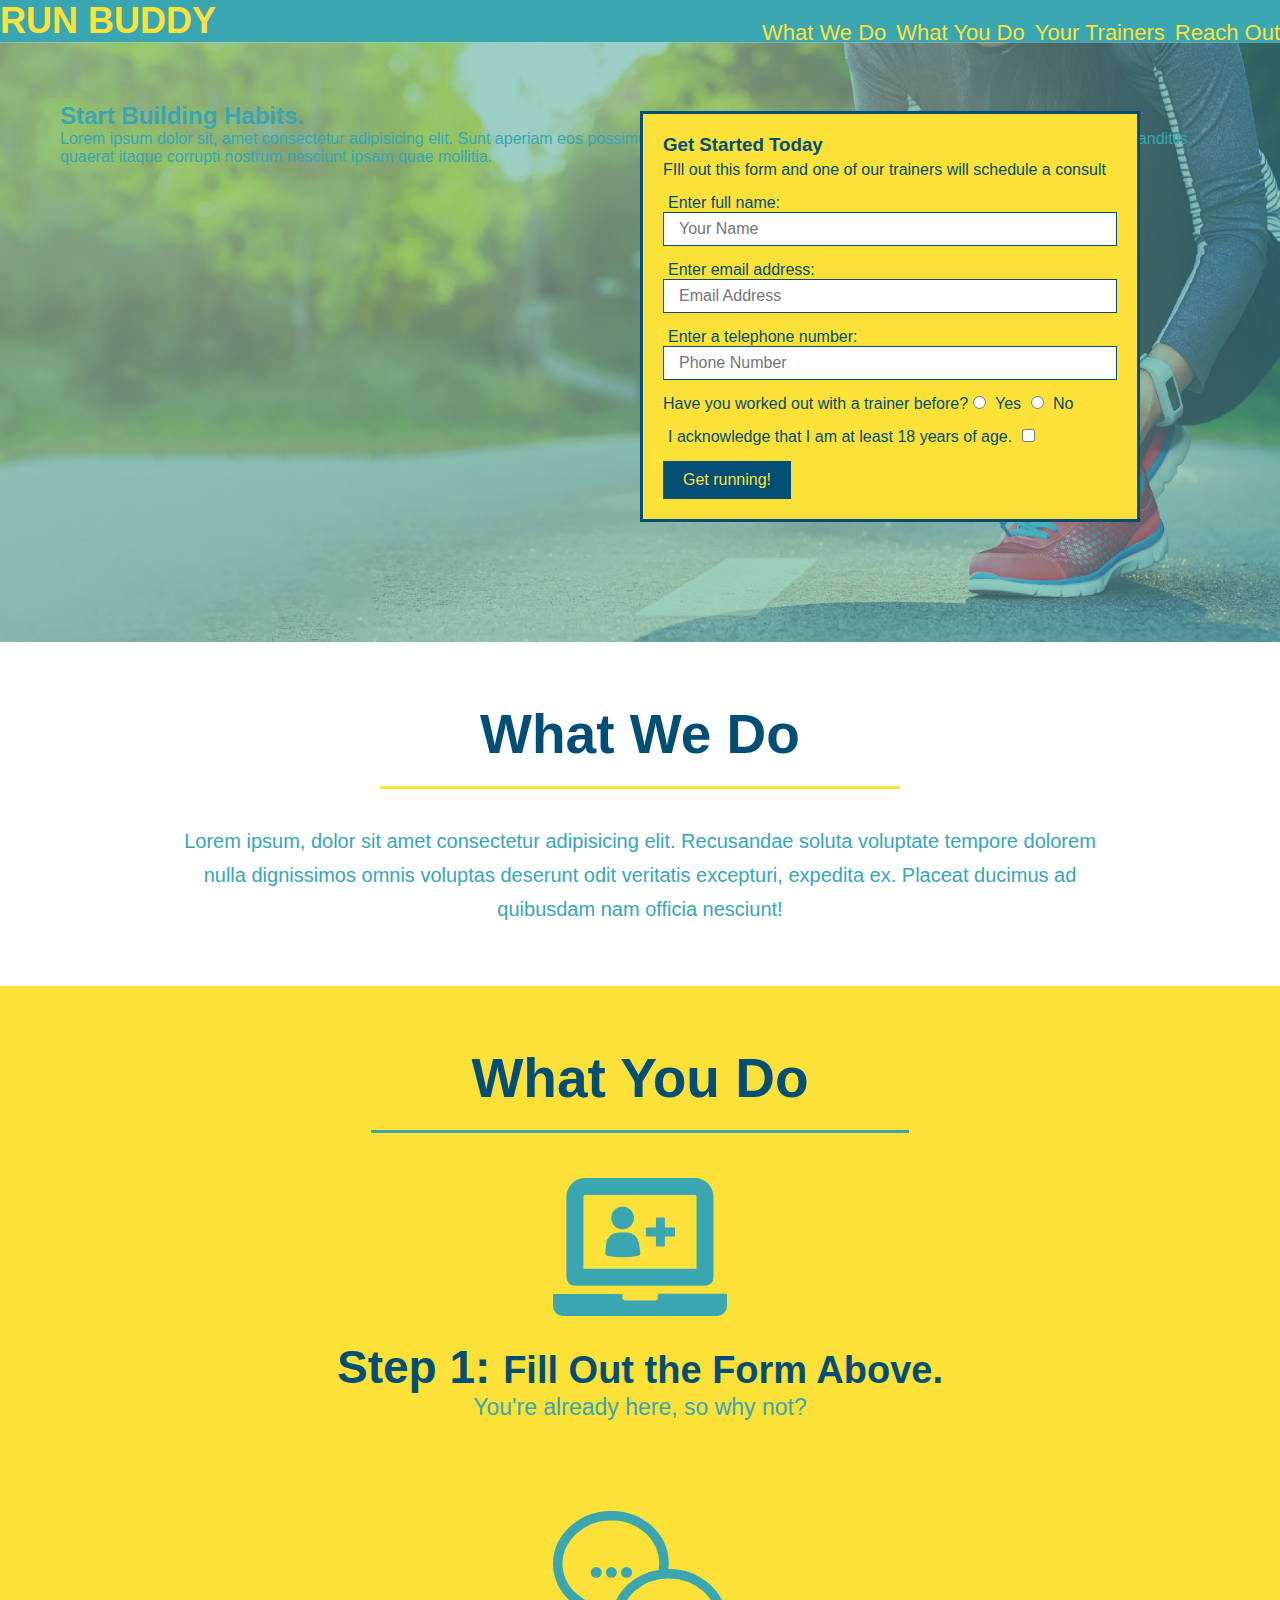
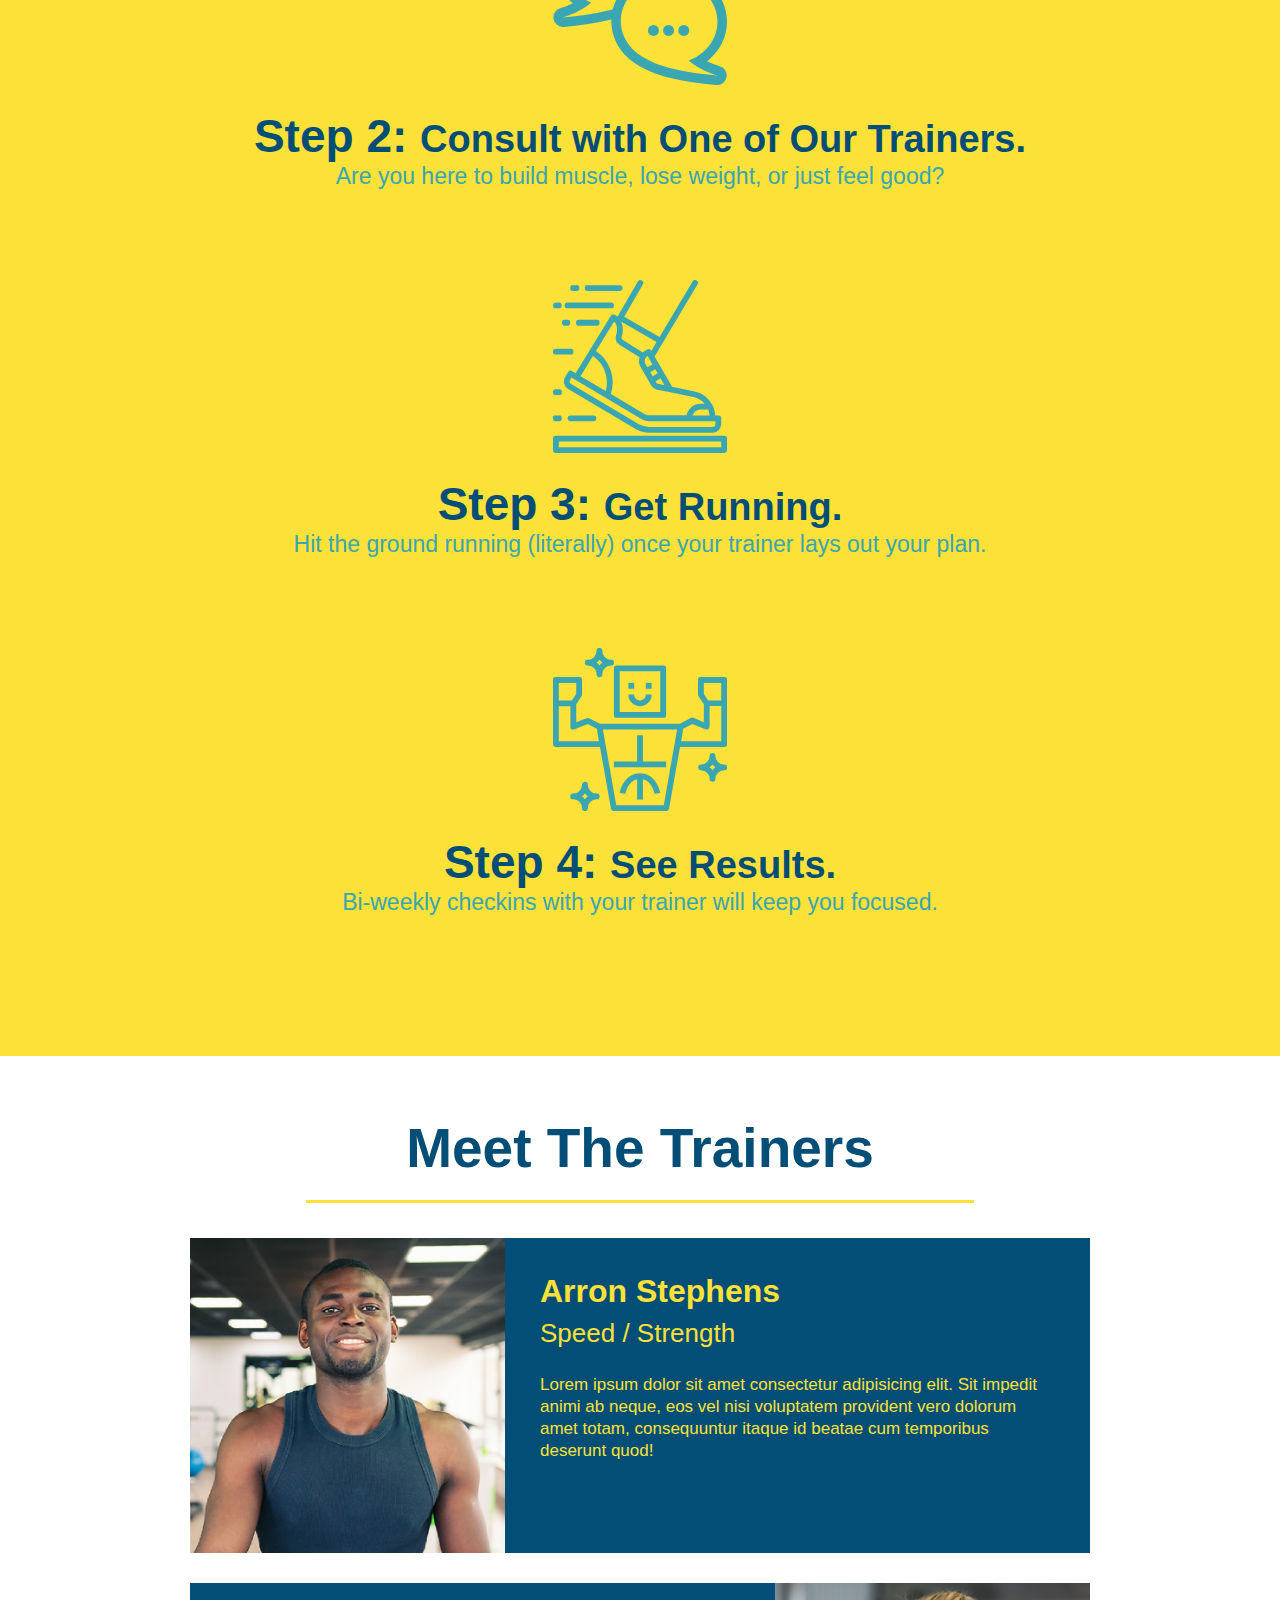
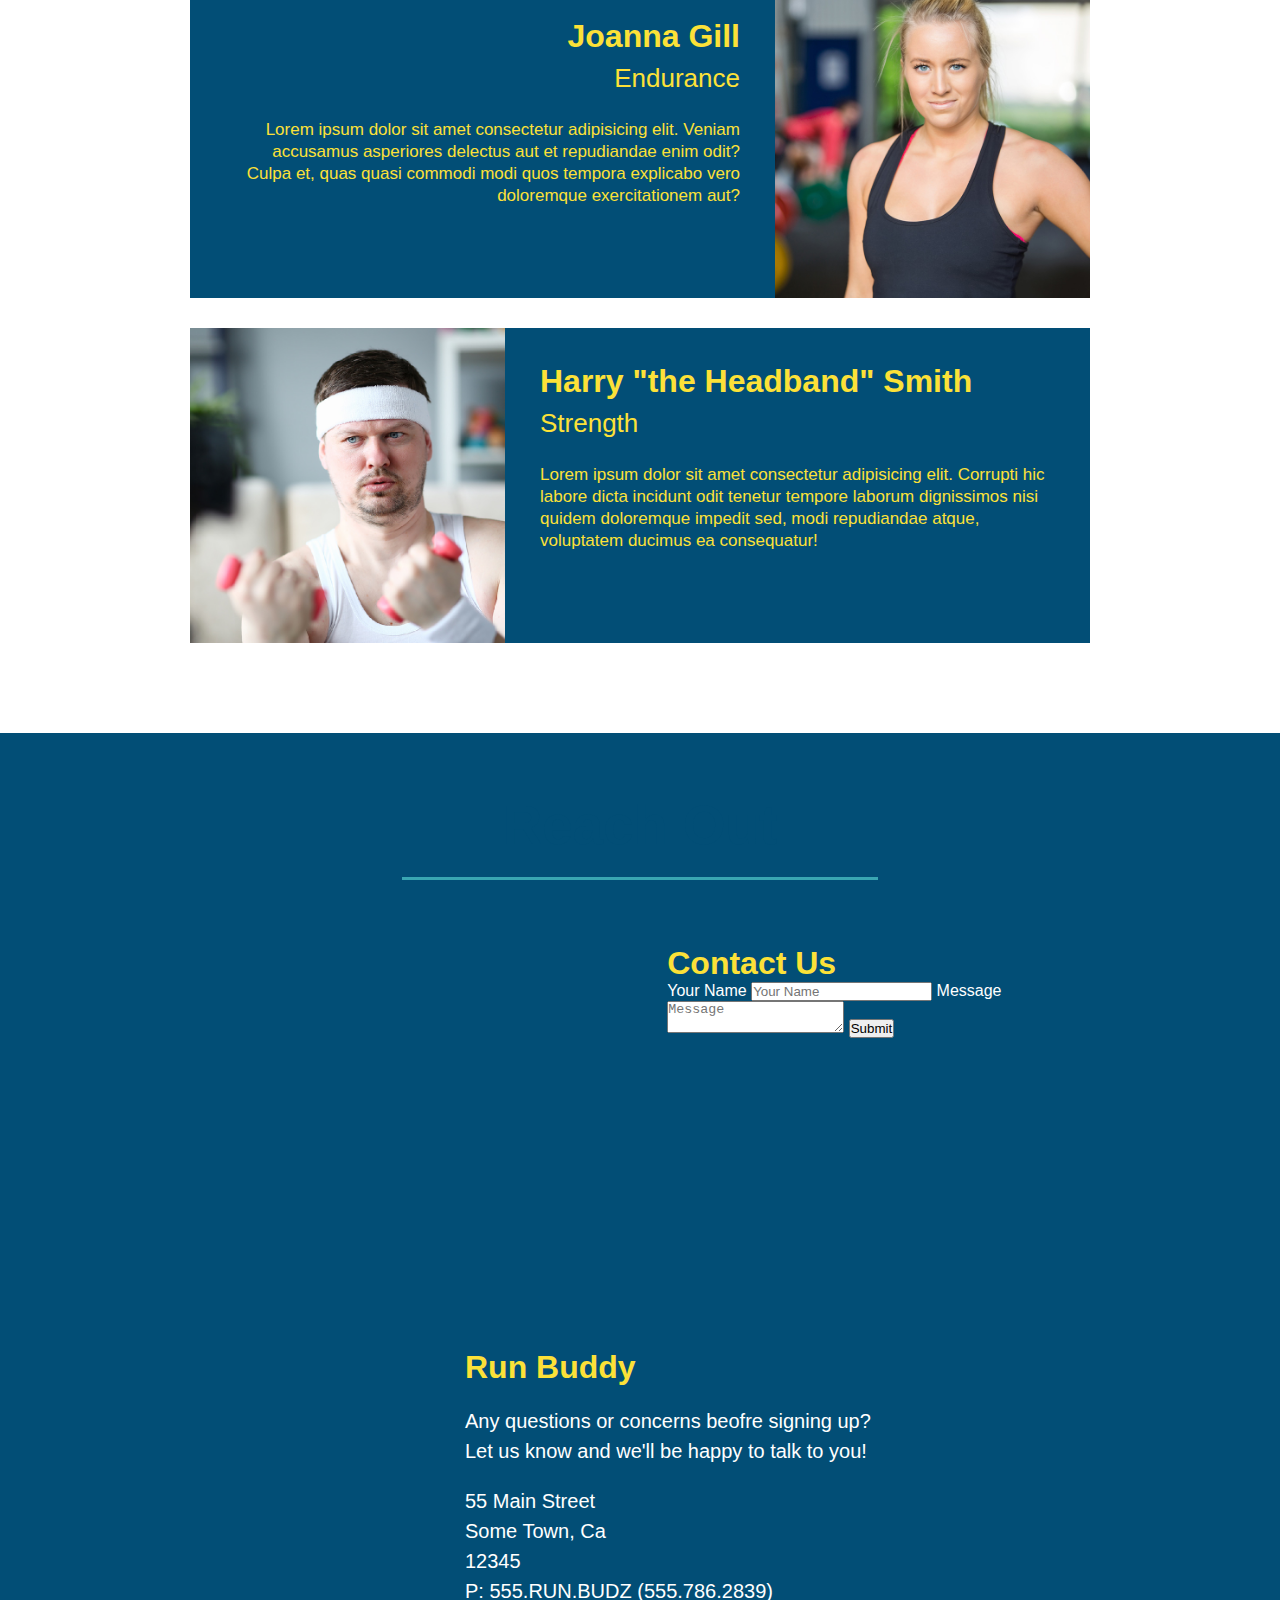
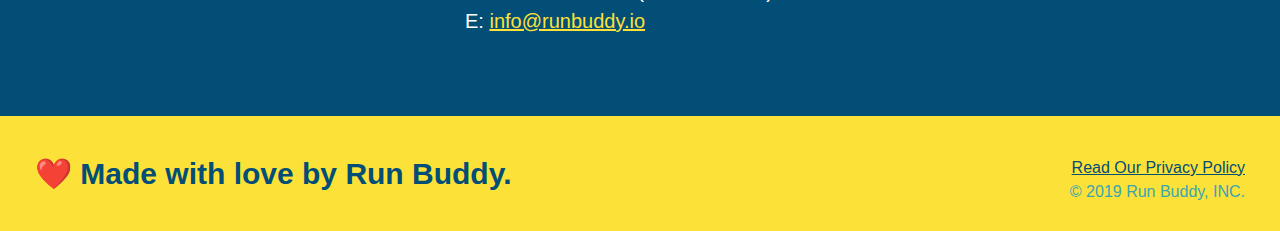
==== index.html @ 1512ac1f "add contact form" ====
<!DOCTYPE html>
<html lang="en">

<head>
  <meta charset="UTF-8" />
  <link rel="stylesheet" href="./assets/css/style.css"/>
  <title>Run Buddy</title>
</head>

<body>
  <!-- navigation -->
  <header>
    <h1>
      <a href="/">RUN BUDDY</a>      
    <nav>
      <!-- Unordered list element -->
      <ul>
        <!-- List item element -->
        <li>
          <!-- Anchor element -->
          <a href="#what-we-do">What We Do</a>
        </li>
        <li>
          <a href="#what-you-do">What You Do</a>
        </li>
        <li>
          <a href="#your-trainers">Your Trainers</a>
        </li>
        <li>
          <a href="#reach-out">Reach Out</a>
        </li>
      </ul>
    </nav>
  </header>

  <!-- hero/jumbotron -->
  <section class="hero">
    <div class="hero-cta">
      <h2>Start Building Habits.</h2>
      <p>
        Lorem ipsum dolor sit, amet consectetur adipisicing elit. Sunt aperiam eos possimus optio molestiae ad? Nobis voluptates, recusandae dicta quas odit blanditiis quaerat itaque corrupti nostrum nesciunt ipsam quae mollitia.
      </p>
    </div>
    <div class="hero-form">
      <h3>Get Started Today</h3>
      <p>FIll out this form and one of our trainers will schedule a consult</p>
      <!-- Add form element -->
      <form>
        <label for="name">Enter full name:</label>
        <input type="text" placeholder="Your Name" name="name" id="name" class="form-input" />

        <label for="email">Enter email address:</label>
        <input type="email" placeholder="Email Address" name="email" id="email" class="form-input" />

        <label for="phone">Enter a telephone number:</label>
        <input type="tel" placeholder="Phone Number" name="phone" id="phone" class="form-input" />
        <!-- Radio elements-->
        <p>
          Have you worked out with a trainer before?
          <input type="radio" name="trainer-confirm" id="trainer-yes" />
          <label for="trainer-yes">Yes</label>
          <input type="radio" name="trainer-confirm" id="trainer-no" />
          <label for="trainer-no">No</label>
        </p>
        <!-- Acknowledgement input elements-->
        <p>
          <label for="checkbox" >
            I acknowledge that I am at least 18 years of age.
          </label>
          <input type="checkbox" name="age-confirm" id="checkbox" />            
        </p>
        <button type="submit">
          Get running!
        </button>
      </form>
    </div>
  </section>
  <!-- end hero-->

  <!-- "what we do" section -->
  <section id="what-we-do" class="intro">
    <h2 class="section-title primary-border">What We Do</h2>
    <p>
      Lorem ipsum, dolor sit amet consectetur adipisicing elit. Recusandae soluta voluptate tempore dolorem nulla dignissimos omnis voluptas deserunt odit veritatis excepturi, expedita ex. Placeat ducimus ad quibusdam nam officia nesciunt! 
    </p>
  </section>

  <!-- "what you do" section -->
  <section id="what-you-do" class="steps">
    <h2 class="section-title secondary-border">What You Do</h2>

    <div>
      <!-- Inser this img element -->
      <img src="./assets/images/step-1.svg" alt="" />
      <h3>Step 1: <span>Fill Out the Form Above.</span></h3>
      <p>You're already here, so why not?</p>
    </div>

    <div>
      <img src="./assets/images/step-2.svg" alt="" />
      <h3>Step 2: <span>Consult with One of Our Trainers.</span></h3>
      <p>Are you here to build muscle, lose weight, or just feel good?</p>
    </div>

    <div>
      <img src="./assets/images/step-3.svg" alt="" />
      <h3>Step 3: <span>Get Running.</span></h3>
      <p>Hit the ground running (literally) once your trainer lays out your plan.</p>
    </div>

    <div>
      <img src="./assets/images/step-4.svg" alt="" />
      <h3>Step 4: <span>See Results.</span></h3>
      <p>Bi-weekly checkins with your trainer will keep you focused.</p>
    </div>

  </section>

  <!-- "meet the trainers" section -->
  <section id="your-trainers" class="trainers">
    <h2 class="section-title primary-border">
      Meet The Trainers
    </h2>
    <!-- first trainer bio -->
    <article class="trainer">
      <img src="./assets/images/trainer-1.jpg" alt="Arron Stephens in his workout clothes, ready to pump iron" />
      <div class="trainer-bio text-left">
        <h3>Arron Stephens</h3>
        <h4>Speed / Strength</h4>
        <p>
          Lorem ipsum dolor sit amet consectetur adipisicing elit. Sit impedit animi ab neque, eos vel nisi voluptatem provident vero dolorum amet totam, consequuntur itaque id beatae cum temporibus deserunt quod!
        </p>
      </div>
    </article>

    <!-- second trainer bio -->
    <article class="trainer">
      <div class="trainer-bio text-right">
        <h3>Joanna Gill</h3>
        <h4>Endurance</h4>
        <p>
          Lorem ipsum dolor sit amet consectetur adipisicing elit. Veniam accusamus asperiores delectus aut et repudiandae enim odit? Culpa et, quas quasi commodi modi quos tempora explicabo vero doloremque exercitationem aut?
        </p>
      </div>
      <img src="./assets/images/trainer-2.jpg" alt="Joanna Gill cooling off after a workout" />
    </article>

    <!-- third trainer bio -->
    <article class="trainer">
      <img src="./assets/images/trainer-3.jpg" alt="Harry Smith wearing a headband and lifting comically smally pink weights" />
      <div class="trainer-bio text-left">
        <h3>Harry "the Headband" Smith</h3>
        <h4>Strength</h4>
        <p>
          Lorem ipsum dolor sit amet consectetur adipisicing elit. Corrupti hic labore dicta incidunt odit tenetur tempore laborum dignissimos nisi quidem doloremque impedit sed, modi repudiandae atque, voluptatem ducimus ea consequatur!
        </p>
      </div>
    </article>
  </section>

  <!-- "reach out" section -->
  <section id="reach-out" class="contact">
    <h2 class="section-title secondary-border">Reach Out</h2>
    <div class="contact-info">
      
      <iframe src="https://www.google.com/maps/embed?pb=!1m18!1m12!1m3!1d3265.8678192068546!2d-85.30621288446096!3d35.060043671394745!2m3!1f0!2f0!3f0!3m2!1i1024!2i768!4f13.1!3m3!1m2!1s0x88605e5d3a42d547%3A0x160d1c00475fc2d1!2s562%20River%20St%2C%20Chattanooga%2C%20TN%2037405!5e0!3m2!1sen!2sus!4v1639354794873!5m2!1sen!2sus" 
      style="border:0;" 
      allowfullscreen="" 
      loading="lazy">
      </iframe>
      <div class="contact-form">
        <h3>Contact Us</h3>
        <form>
          <label for="contact-name">Your Name</label>
          <input type="text" id="contact-name" placeholder="Your Name" />

          <label for="contact-message">Message</label>
          <textarea id="contact-message" placeholder="Message"></textarea>

          <button type="submit">Submit</button>
        </form>
      </div>
      <div>
      <h3>Run Buddy</h3>
      <p>
        Any questions or concerns beofre signing up?
        <br />
        Let us know and we'll be happy to talk to you!
      </p>
      <address>
        55 Main Street <br/>
        Some Town, Ca <br/>
        12345<br/>
        P: 555.RUN.BUDZ (555.786.2839)<br/>
        E: <a href="mailto:info@runbuddy.io">info@runbuddy.io</a>
      </address>
      </div>
    </div>
  </section>
  <!-- footer -->
  <footer>
    <h2>❤️ Made with love by Run Buddy.</h2>
    <div>
      <a href="./privacy-policy.html">Read Our Privacy Policy</a><br />
      &copy; 2019 Run Buddy, INC.
    </div>
  </footer>
</body>

</html>
---- assets/css/style.css ----
* {
    margin: 0;
    padding: 0;
    box-sizing: border-box;
}

/* apply styles to <header> */
header {
    padding: 20px 36 px;
    background-color: #39a6b2;
}
header h1 {
    font-weight: bold;
    font-size: 36px;
    color: #fce138;
    margin: 0;
    display: inline;
}

header a {
    text-decoration: none;
    color: #fce138;
}

header nav {
    float: right;
    margin: 7px 0;
}

header nav ul li {
    display: inline;
}

header nav ul li a {
    margin: 0 30 px;
    font-weight: lighter;
    font-size: 22px;
}

body {
    /* more on this crazy alphanumerical value in a minute! */
    /* I;m a CSS comment */
    color: #39a6b2;
    font-family: Helvetica, Arial, sans-serif;
}

 /* styling for <footer> */
footer {   
    background: #fce138;
    width: 100%;
    padding: 40px 35px;
}

footer h2 {
    display: inline;
    color: #024e76;
    font-size: 30px;
    margin: 0;
}

footer div {
    float: right;
    line-height: 1.5;
    text-align: right;
}

footer a {
    color: #024e76;
}

section {
    padding: 60px;
}

/* Hero Style Start */
.hero {
    height: 600px;
    background-image: url("../images/hero-bg.jpg");
    background-size: cover;
    background-position: center;
    position: relative;
}

.hero-form {
    background-color: #fce138;
    padding: 20px;
    width: 500px;
    color: #024e76;
    border: solid 3px #024e76;
    position: absolute;
    bottom: 120px;
    right: 140px;
}

.hero form h3 {
    font-size: 24px;
    margin: 0px;
}

.hero-form p {
    margin: 5px 0 15px 0;
}

.form-input {
    border: 1px solid #024e76;
    display: block;
    padding: 7px 15px;
    font-size: 16px;
    color: #024e76;
    width: 100%;
    margin-bottom: 15px;
}

.hero-form label {
    margin: 0 5px;
}

.hero-form button {
    color: #fce138;
    background-color: #024e76;
    border: none;
    padding: 10px 20px;
    font-size: 16px;
}
/* Hero Style End */

/* What Do Start */

.intro {
    text-align: center;
}

.intro p {
    line-height: 1.7;
    color: #39a6b2;
    width: 80%;
    font-size: 20px;
    /* add this alongside your other declarations */
    margin: 0 auto;
}

.steps {
    text-align: center;
    background: #fce138;
}

.section-title {
    font-size: 55px;
    color: #024e76;
    margin-bottom: 35px;
    padding: 0 100px 20px 100px;
    display: inline-block;
    border-bottom: 3px solid;
}

.primary-border {
    border-color: #fce138;
}

.secondary-border {
    border-color: #39a6b2;
}

.steps div {
    margin-bottom: 80px;
}

.steps img {
    width: 15%;
    margin: 10px 0;
}
.steps h3 {
    color:  #024e76;
    font-size: 46px;
    margin-top: 10px;
}

.steps p {
    color: #39a6b2;
    font-size: 23px;
}

.steps span {
    font-size: 38px;
}

/* Reach out Styles Start */
.contact {
    text-align: center;
    background: #024e76;
}

.contact-info iframe {
    width: 400px;
    height: 400px;
}
.contact-info div {
    width: 410px;
    display: inline-block;
    vertical-align: top;
    text-align: left;
    margin: 30px 0 0 60px;
    color: white;
}

.contact-info h3 {
    color: #fce138;
    font-size: 32px;
}

.contact-info p, .contact-info address {
    margin: 20px 0;
    line-height: 1.5;
    font-size: 20px;
    font-style: normal;
}

.contact-info a {
    color:  #fce138;
}

/* Reach out Styles End */

.trainers {
    text-align: center;
}

.trainer {
    width: 900px;
    margin: 0 auto 30px auto;
    background: #024e76;
    color: #fce138;
    overflow: auto;
}

.trainer img {
    width: 35%;
    float: left;
}

.trainer-bio {
    padding: 35px;
    float: left;
    width: 65%;
}

.text-left {
    text-align: left;
}

.text-right {
    text-align: right;
}

.trainer-bio h3 {
    font-size: 32px;
    margin-bottom: 8px;
}

.trainer-bio h4 {
    font-weight: lighter;
    font-size: 26px;
    margin-bottom: 25px;
}

.trainer-bio p {
    font-size: 17px;
    line-height: 1.3;
}
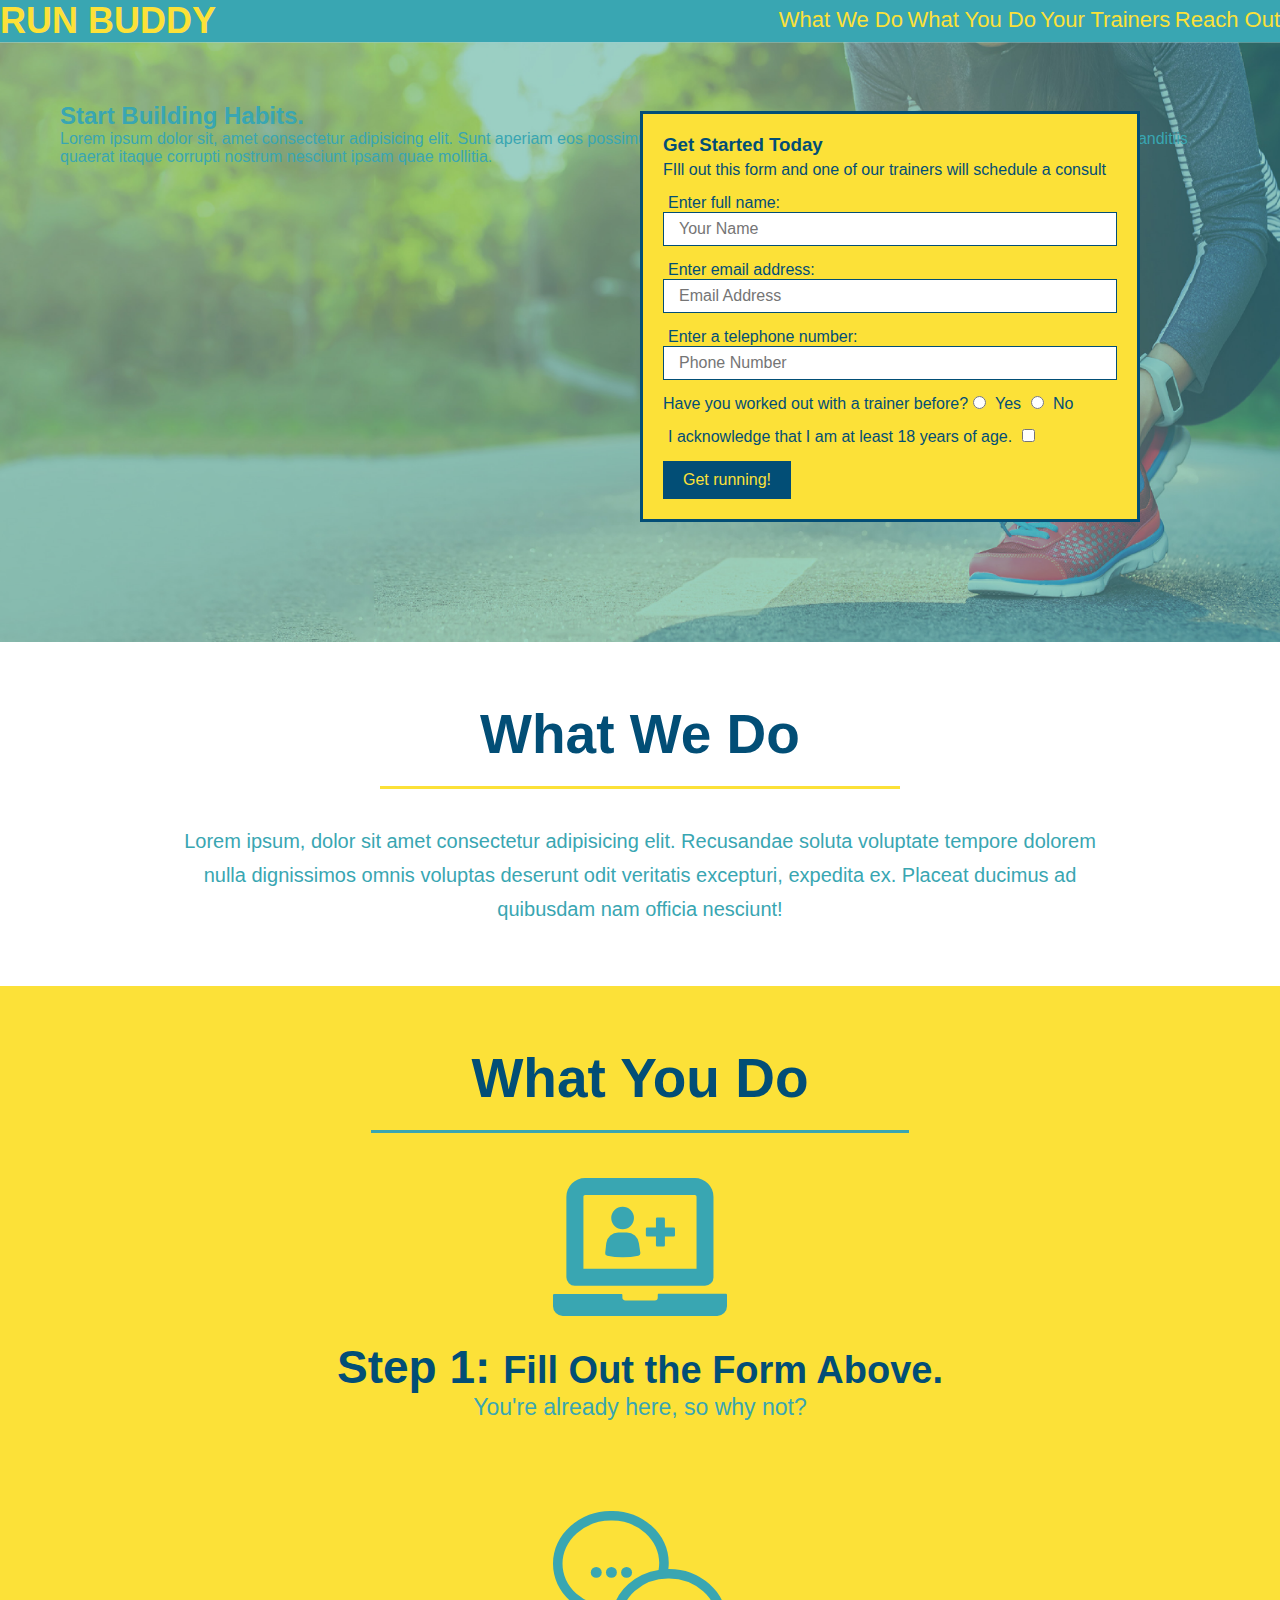
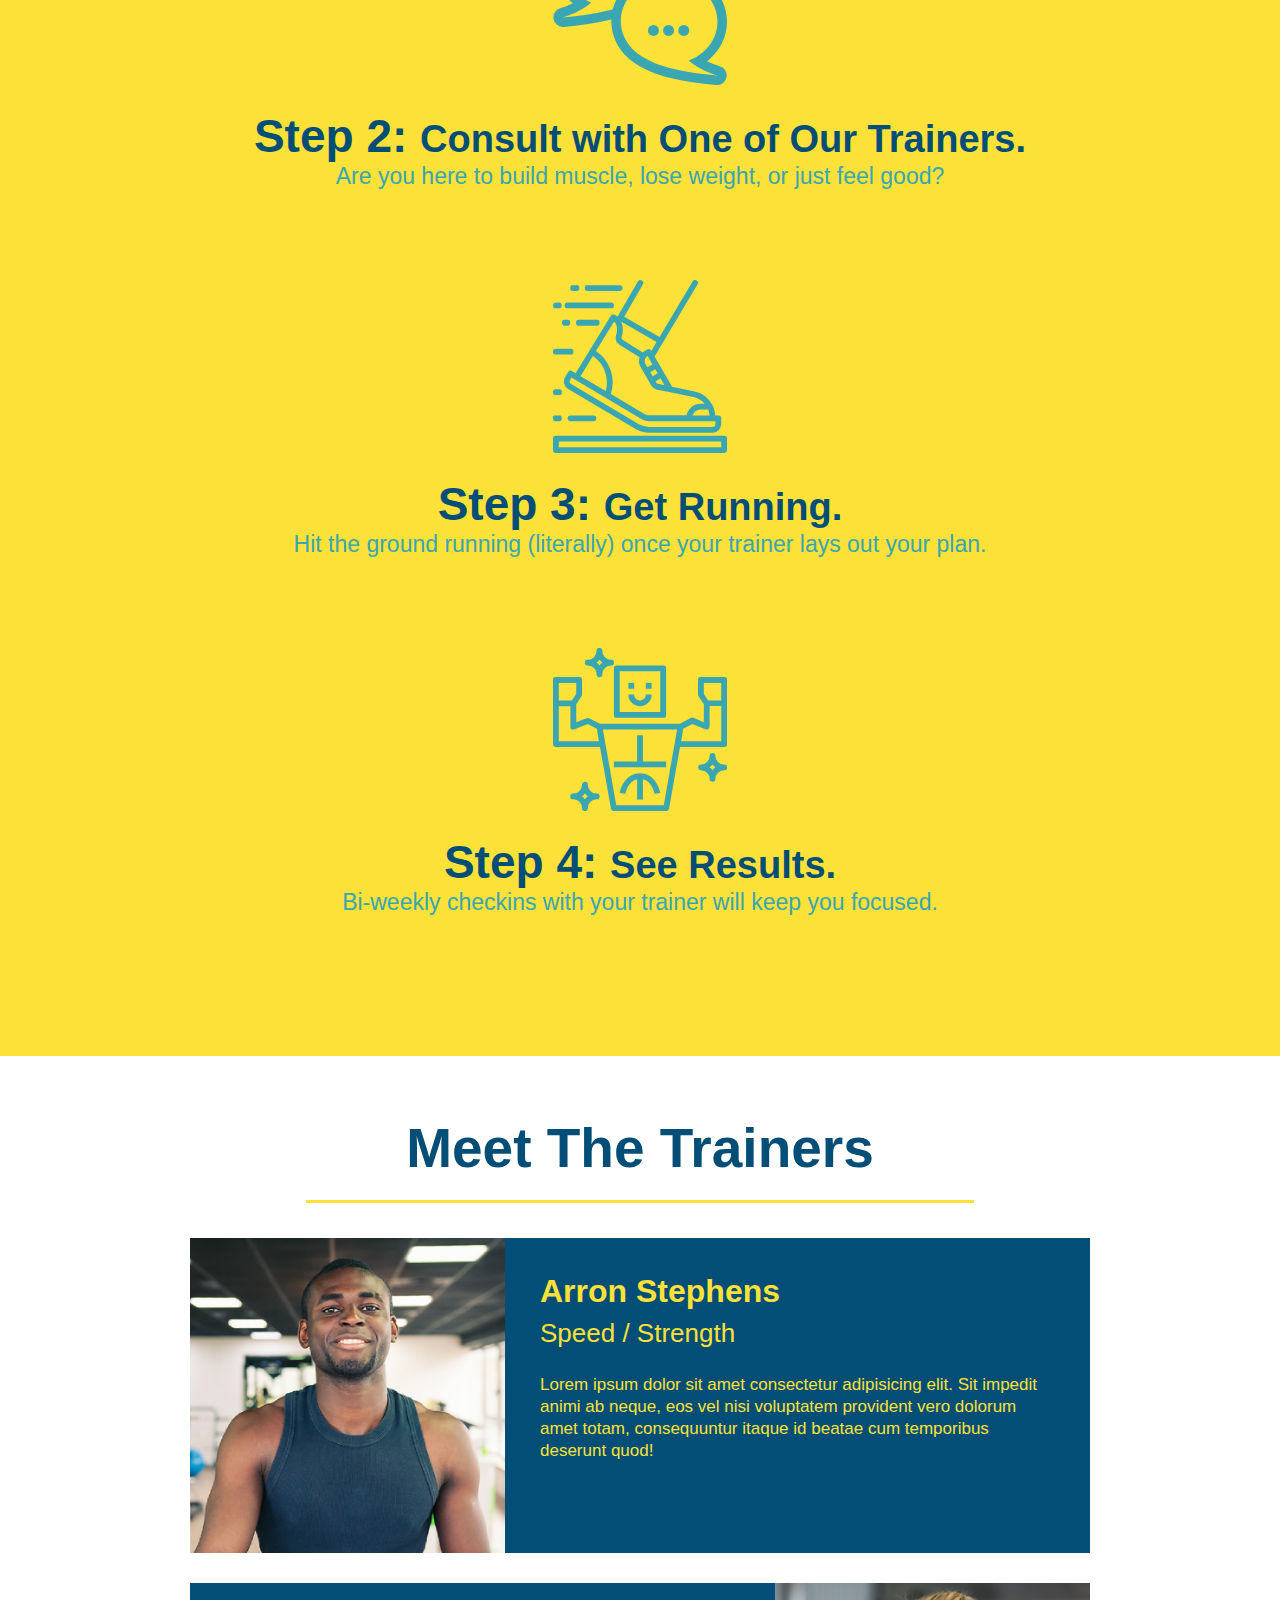
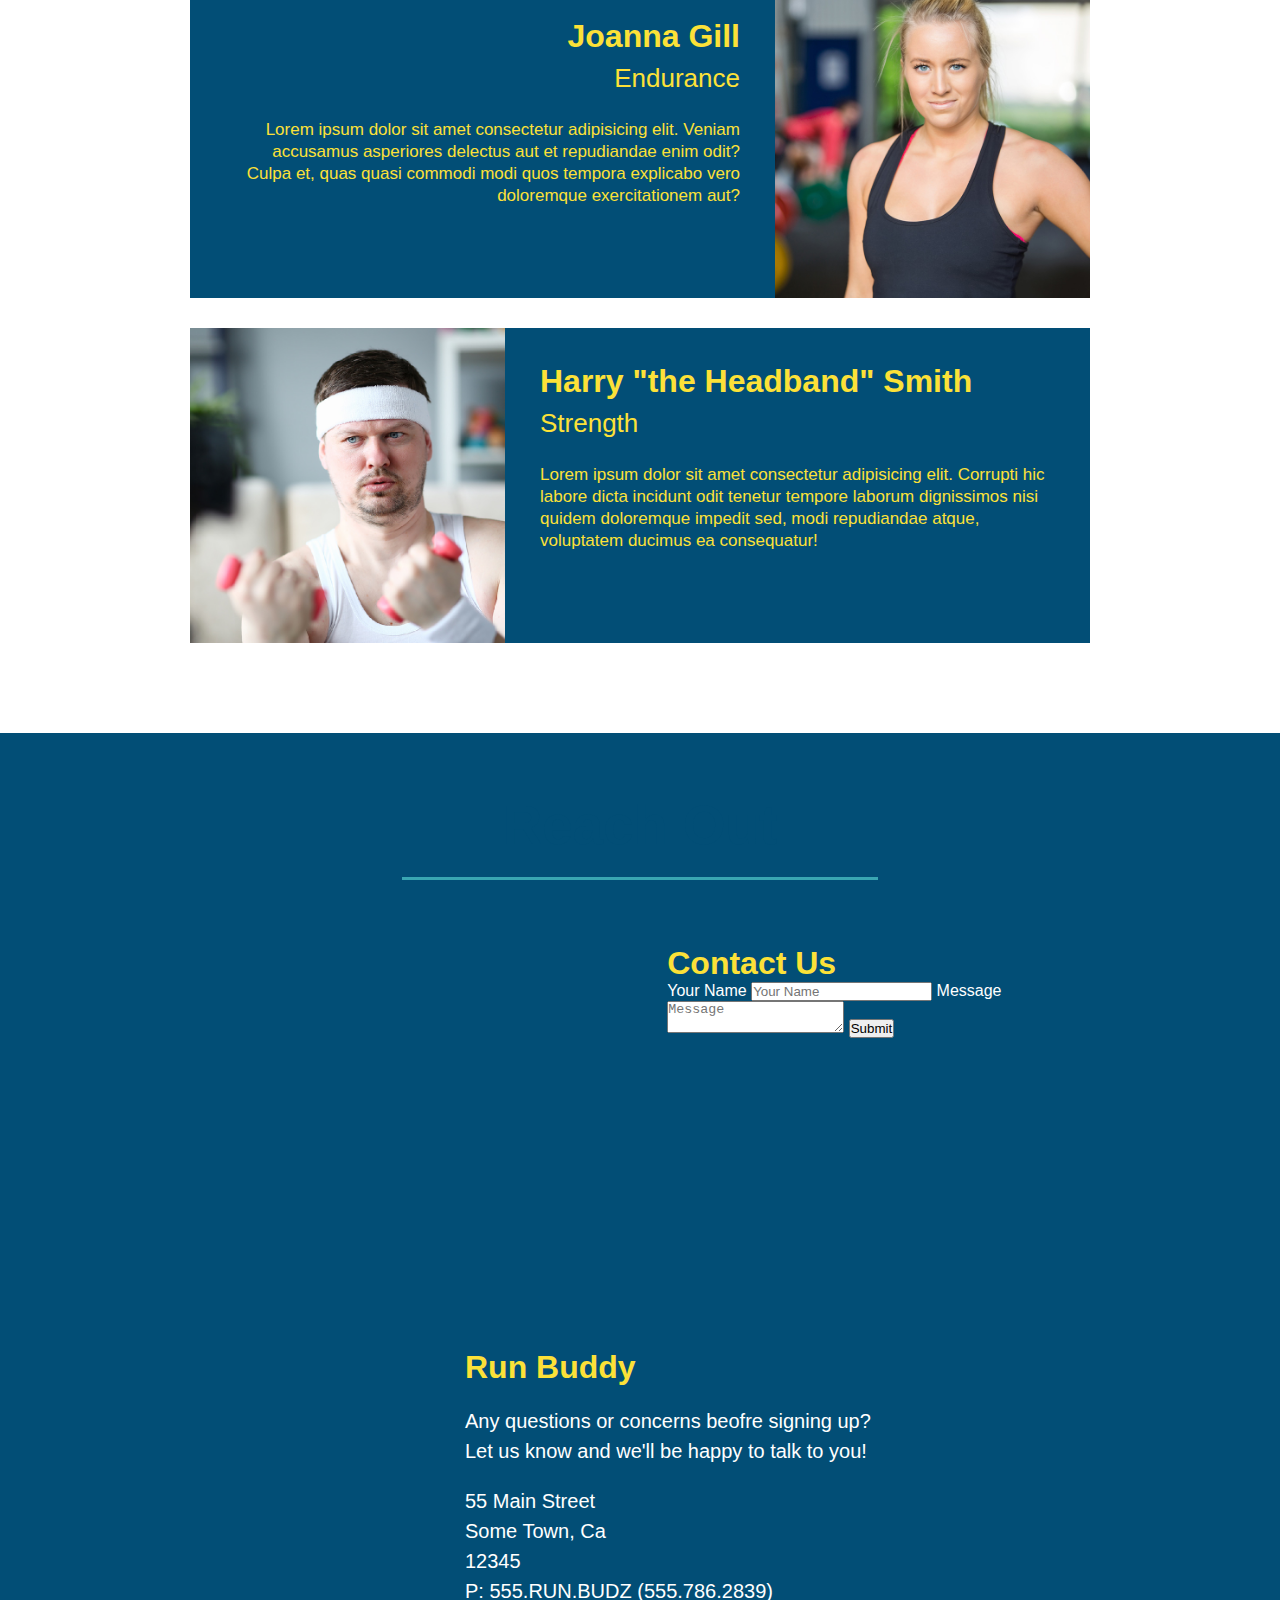
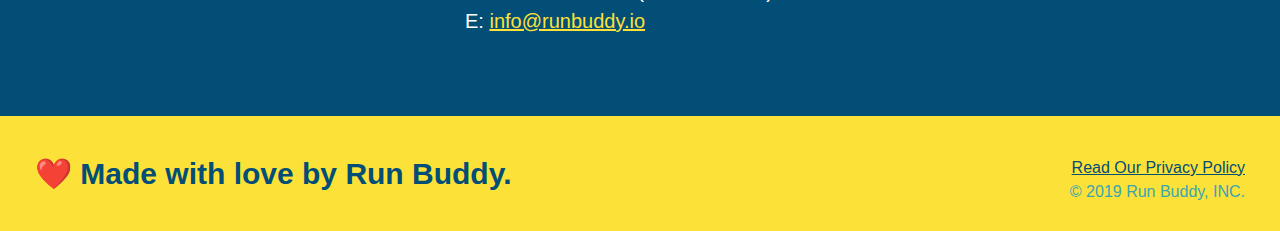
==== commit a665bb66: "add flexbox to header" ====
--- a/index.html
+++ b/index.html
@@ -11,7 +11,8 @@
   <!-- navigation -->
   <header>
     <h1>
-      <a href="/">RUN BUDDY</a>      
+      <a href="/">RUN BUDDY</a> 
+    </h1>     
     <nav>
       <!-- Unordered list element -->
       <ul>
--- a/assets/css/style.css
+++ b/assets/css/style.css
@@ -8,13 +8,15 @@
 header {
     padding: 20px 36 px;
     background-color: #39a6b2;
+    display: flex;
+    justify-content: space-between;
+    flex-wrap: wrap;
 }
 header h1 {
     font-weight: bold;
     font-size: 36px;
     color: #fce138;
     margin: 0;
-    display: inline;
 }
 
 header a {
@@ -23,7 +25,6 @@
 }
 
 header nav {
-    float: right;
     margin: 7px 0;
 }
 
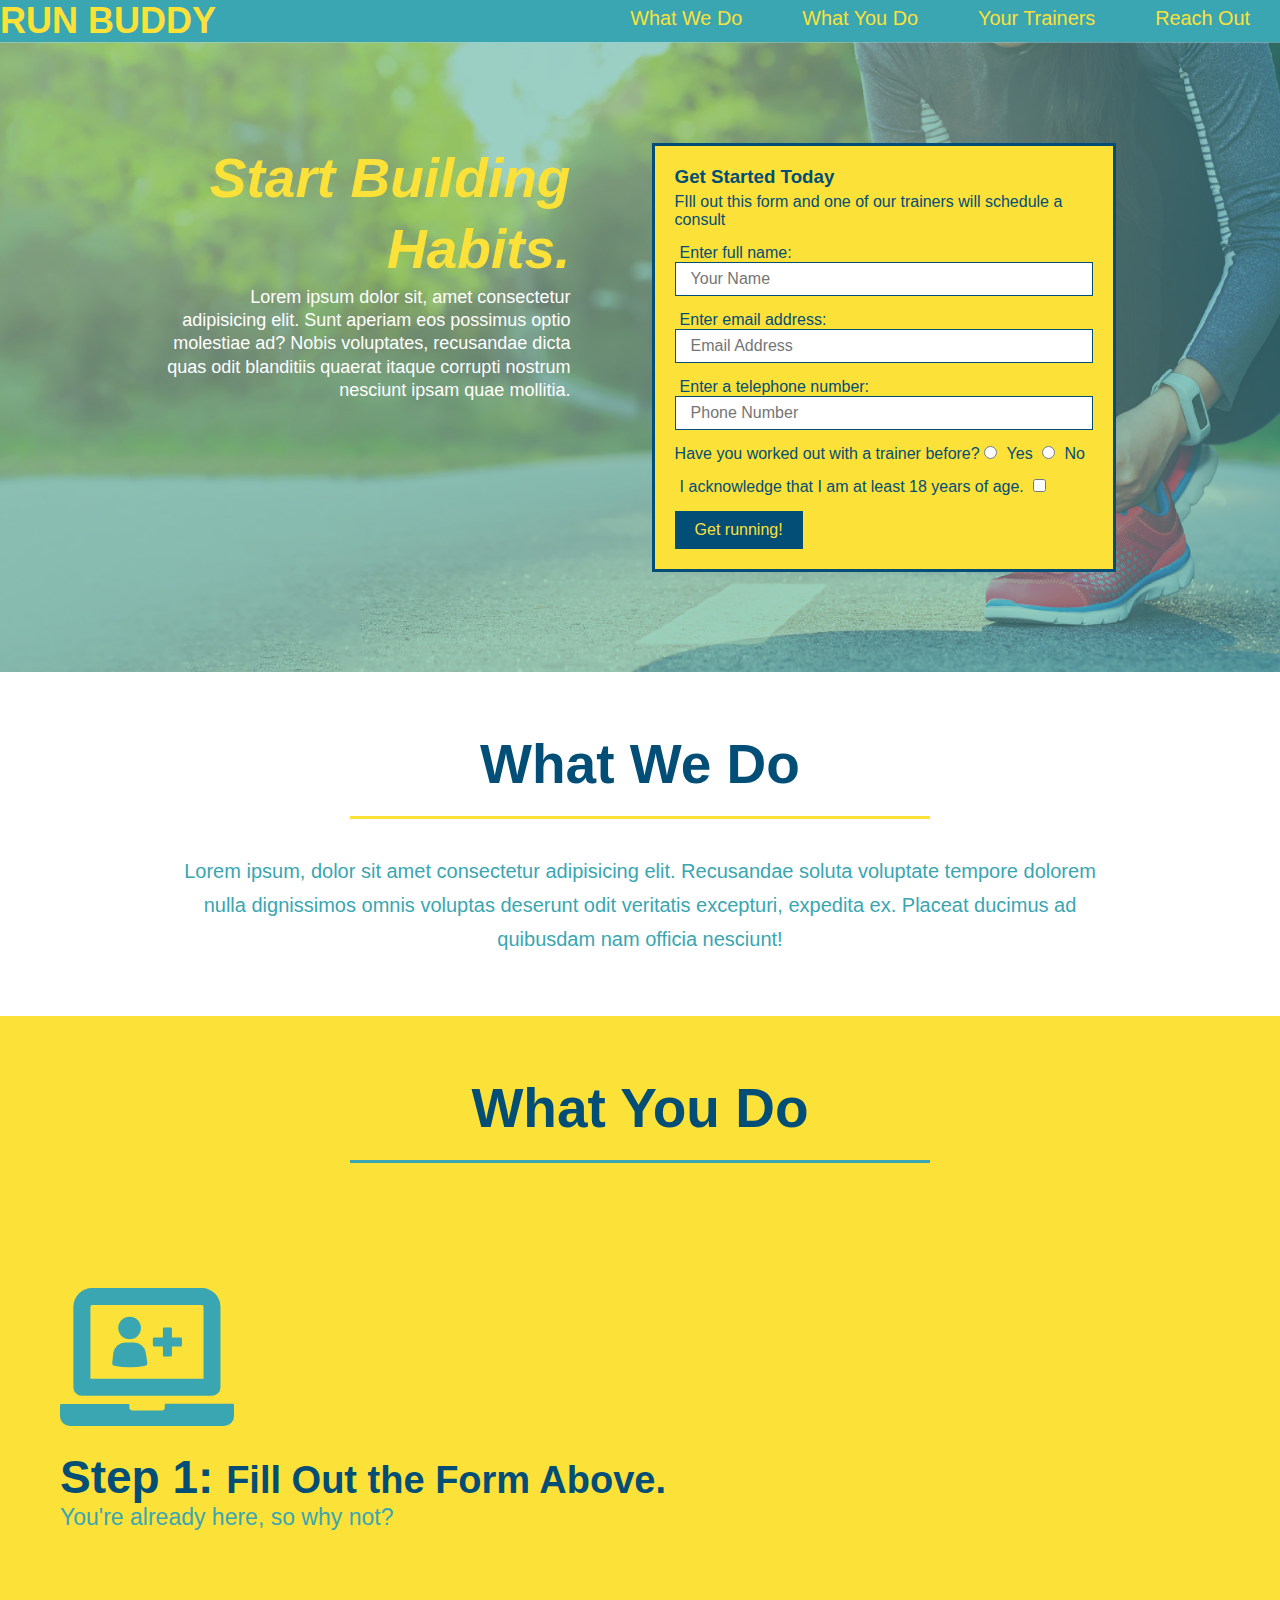
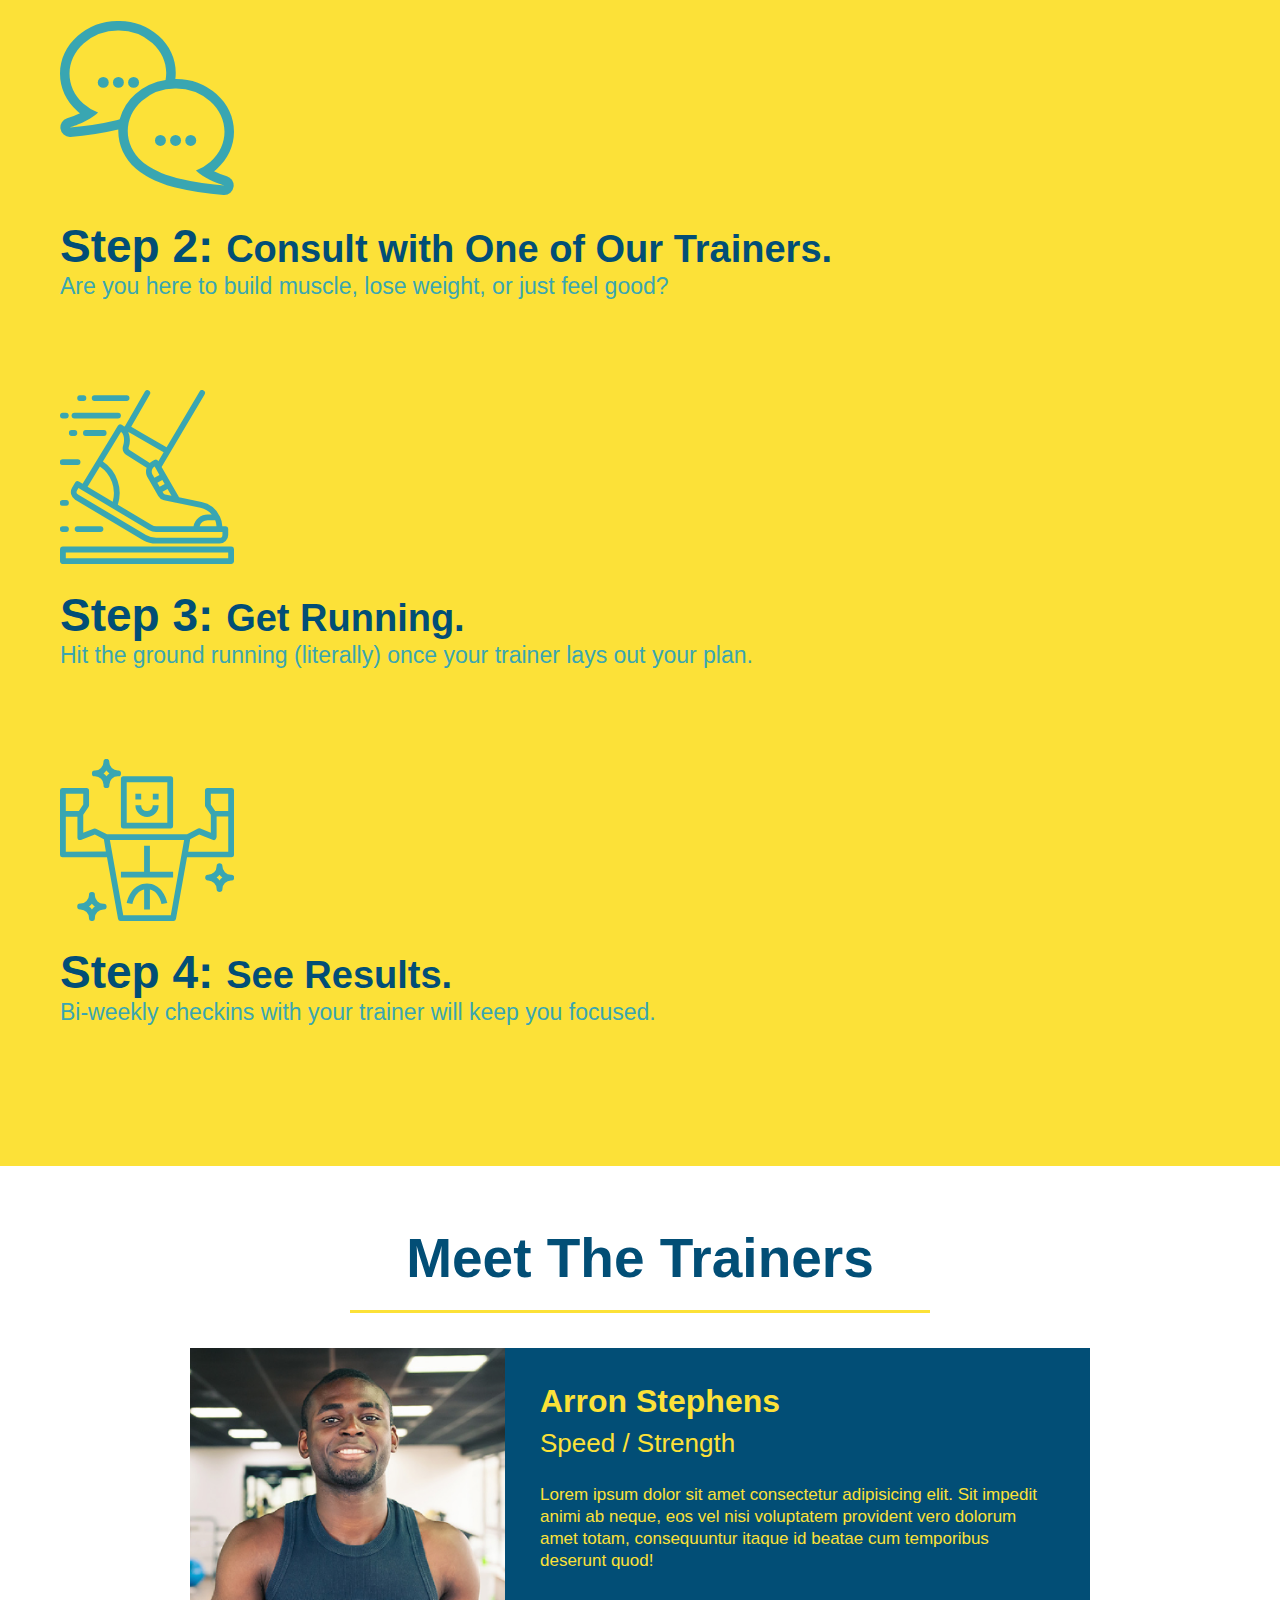
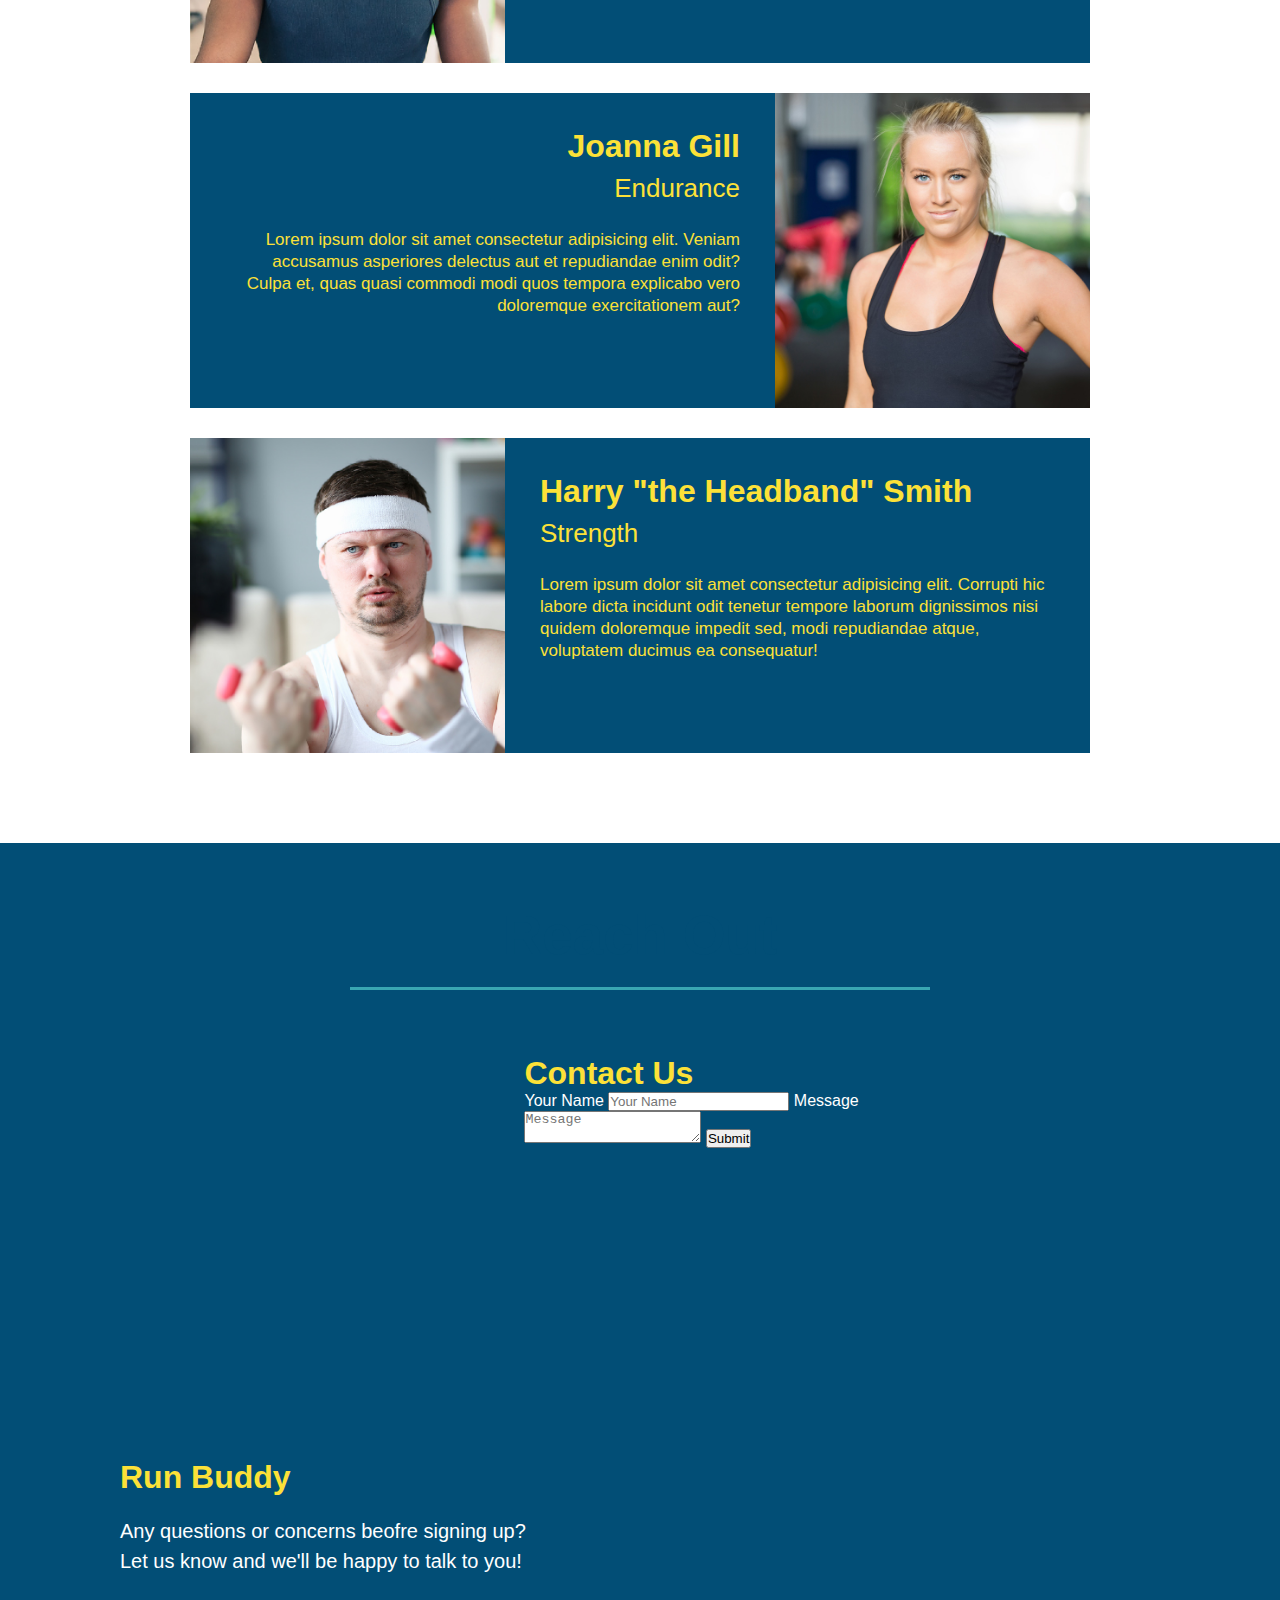
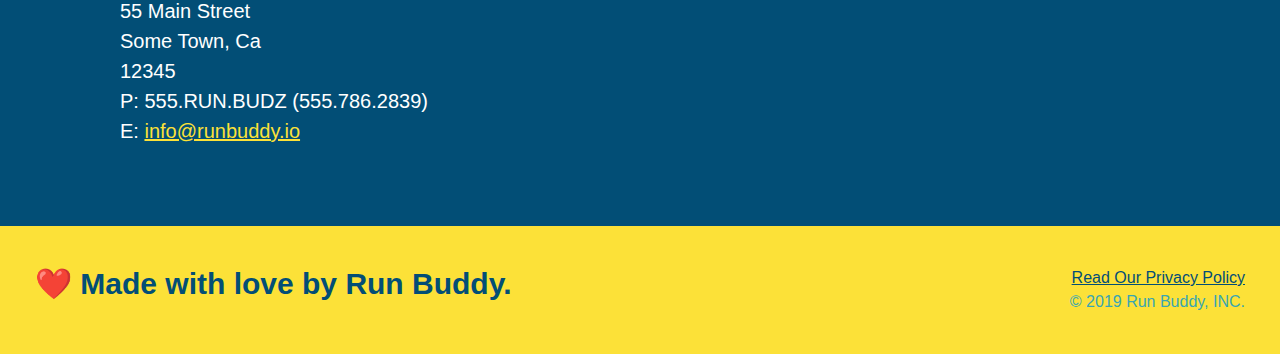
==== commit 46f64404: "updated flexbox" ====
--- a/index.html
+++ b/index.html
@@ -80,15 +80,21 @@
 
   <!-- "what we do" section -->
   <section id="what-we-do" class="intro">
+  <div class="flex-row">
     <h2 class="section-title primary-border">What We Do</h2>
-    <p>
-      Lorem ipsum, dolor sit amet consectetur adipisicing elit. Recusandae soluta voluptate tempore dolorem nulla dignissimos omnis voluptas deserunt odit veritatis excepturi, expedita ex. Placeat ducimus ad quibusdam nam officia nesciunt! 
-    </p>
+  </div>
+    <div class="fkex-row">
+      <p>
+        Lorem ipsum, dolor sit amet consectetur adipisicing elit. Recusandae soluta voluptate tempore dolorem nulla dignissimos omnis voluptas deserunt odit veritatis excepturi, expedita ex. Placeat ducimus ad quibusdam nam officia nesciunt!
+      </p>
+    </div>
   </section>
 
   <!-- "what you do" section -->
   <section id="what-you-do" class="steps">
-    <h2 class="section-title secondary-border">What You Do</h2>
+    <div class="flex-row">
+      <h2 class="section-title secondary-border">What You Do</h2>
+    </div>
 
     <div>
       <!-- Inser this img element -->
@@ -119,9 +125,11 @@
 
   <!-- "meet the trainers" section -->
   <section id="your-trainers" class="trainers">
-    <h2 class="section-title primary-border">
-      Meet The Trainers
-    </h2>
+    <div class="flex-row">
+      <h2 class="section-title primary-border">
+        Meet The Trainers
+      </h2>
+    </div>
     <!-- first trainer bio -->
     <article class="trainer">
       <img src="./assets/images/trainer-1.jpg" alt="Arron Stephens in his workout clothes, ready to pump iron" />
@@ -161,7 +169,9 @@
 
   <!-- "reach out" section -->
   <section id="reach-out" class="contact">
-    <h2 class="section-title secondary-border">Reach Out</h2>
+    <div class="flex-row">
+      <h2 class="section-title secondary-border">Reach Out</h2>
+    </div>
     <div class="contact-info">
       
       <iframe src="https://www.google.com/maps/embed?pb=!1m18!1m12!1m3!1d3265.8678192068546!2d-85.30621288446096!3d35.060043671394745!2m3!1f0!2f0!3f0!3m2!1i1024!2i768!4f13.1!3m3!1m2!1s0x88605e5d3a42d547%3A0x160d1c00475fc2d1!2s562%20River%20St%2C%20Chattanooga%2C%20TN%2037405!5e0!3m2!1sen!2sus!4v1639354794873!5m2!1sen!2sus" 
--- a/assets/css/style.css
+++ b/assets/css/style.css
@@ -28,14 +28,18 @@
     margin: 7px 0;
 }
 
-header nav ul li {
-    display: inline;
+header nav ul {
+    display: flex;
+    flex-wrap: wrap;
+    justify-content: space-between;
+    align-items: center;
+    list-style: none;
 }
 
 header nav ul li a {
-    margin: 0 30 px;
+    margin: 0 30px;
     font-weight: lighter;
-    font-size: 22px;
+    font-size: 1.55vw;
 }
 
 body {
@@ -45,52 +49,41 @@
     font-family: Helvetica, Arial, sans-serif;
 }
 
- /* styling for <footer> */
-footer {   
-    background: #fce138;
-    width: 100%;
-    padding: 40px 35px;
-}
-
-footer h2 {
-    display: inline;
-    color: #024e76;
-    font-size: 30px;
-    margin: 0;
-}
-
-footer div {
-    float: right;
-    line-height: 1.5;
-    text-align: right;
-}
-
-footer a {
-    color: #024e76;
-}
-
-section {
-    padding: 60px;
-}
 
 /* Hero Style Start */
 .hero {
-    height: 600px;
+    display: flex;
+    justify-content: center;
+    flex-wrap: wrap;
     background-image: url("../images/hero-bg.jpg");
     background-size: cover;
     background-position: center;
-    position: relative;
+    
+}
+
+.hero-cta {
+    width: 35%;
+    text-align: right;
+    margin: 3.5%;
+    color: #fff;
+    font-size: 18px;
+    line-height: 1.3;
+}
+
+.hero-cta h2 {
+    font-style: italic;
+    font-size: 55px;
+    color: #fce138;
 }
 
 .hero-form {
     background-color: #fce138;
     padding: 20px;
-    width: 500px;
     color: #024e76;
     border: solid 3px #024e76;
-    position: absolute;
-    bottom: 120px;
-    right: 140px;
+    width: 40%;
+    margin: 3.5%;
+    
 }
 
 .hero form h3 {
@@ -126,10 +119,6 @@
 /* Hero Style End */
 
 /* What Do Start */
-
-.intro {
-    text-align: center;
-}
 
 .intro p {
     line-height: 1.7;
@@ -138,19 +127,21 @@
     font-size: 20px;
     /* add this alongside your other declarations */
     margin: 0 auto;
+    text-align: center;
 }
 
 .steps {
-    text-align: center;
+   
     background: #fce138;
 }
 
 .section-title {
     font-size: 55px;
     color: #024e76;
-    margin-bottom: 35px;
-    padding: 0 100px 20px 100px;
-    display: inline-block;
+    padding-bottom: 20px;
+    text-align: center;
+    margin: 0 auto 35px auto;
+    width: 50%;
     border-bottom: 3px solid;
 }
 
@@ -187,7 +178,7 @@
 
 /* Reach out Styles Start */
 .contact {
-    text-align: center;
+    
     background: #024e76;
 }
 
@@ -223,7 +214,7 @@
 /* Reach out Styles End */
 
 .trainers {
-    text-align: center;
+    
 }
 
 .trainer {
@@ -245,14 +236,6 @@
     width: 65%;
 }
 
-.text-left {
-    text-align: left;
-}
-
-.text-right {
-    text-align: right;
-}
-
 .trainer-bio h3 {
     font-size: 32px;
     margin-bottom: 8px;
@@ -267,4 +250,45 @@
 .trainer-bio p {
     font-size: 17px;
     line-height: 1.3;
+}
+
+/* Footer Style start */
+footer {   
+    background: #fce138;
+    width: 100%;
+    padding: 40px 35px;
+    display: flex;
+    justify-content: space-between;
+    flex-wrap: wrap;
+}
+
+footer h2 {
+    color: #024e76;
+    font-size: 30px;
+    margin: 0;
+}
+
+footer div {
+    line-height: 1.5;
+    text-align: right;
+}
+
+footer a {
+    color: #024e76;
+}
+/* Footer Style end */
+section {
+    padding: 60px;
+}
+
+.text-left {
+    text-align: left;
+}
+
+.text-right {
+    text-align: right;
+}
+
+.flex-row {
+    display: flex;
 }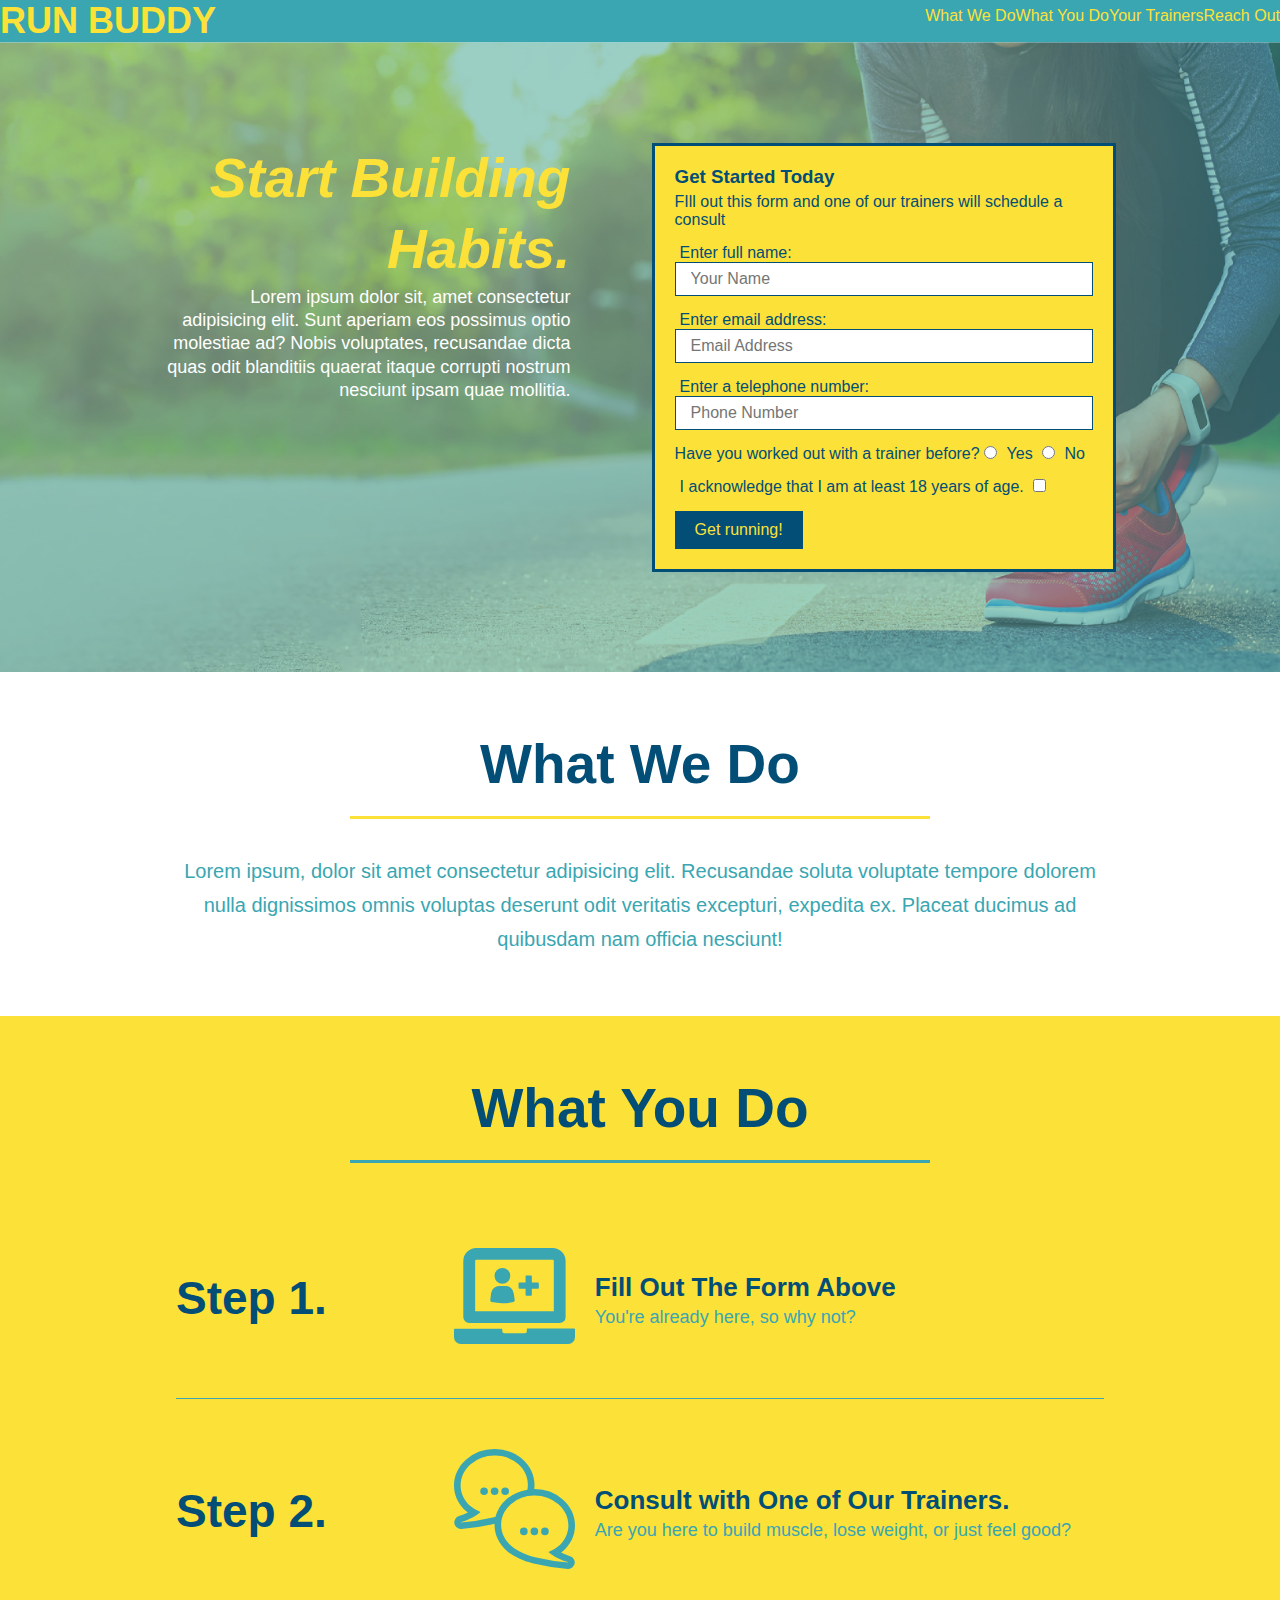
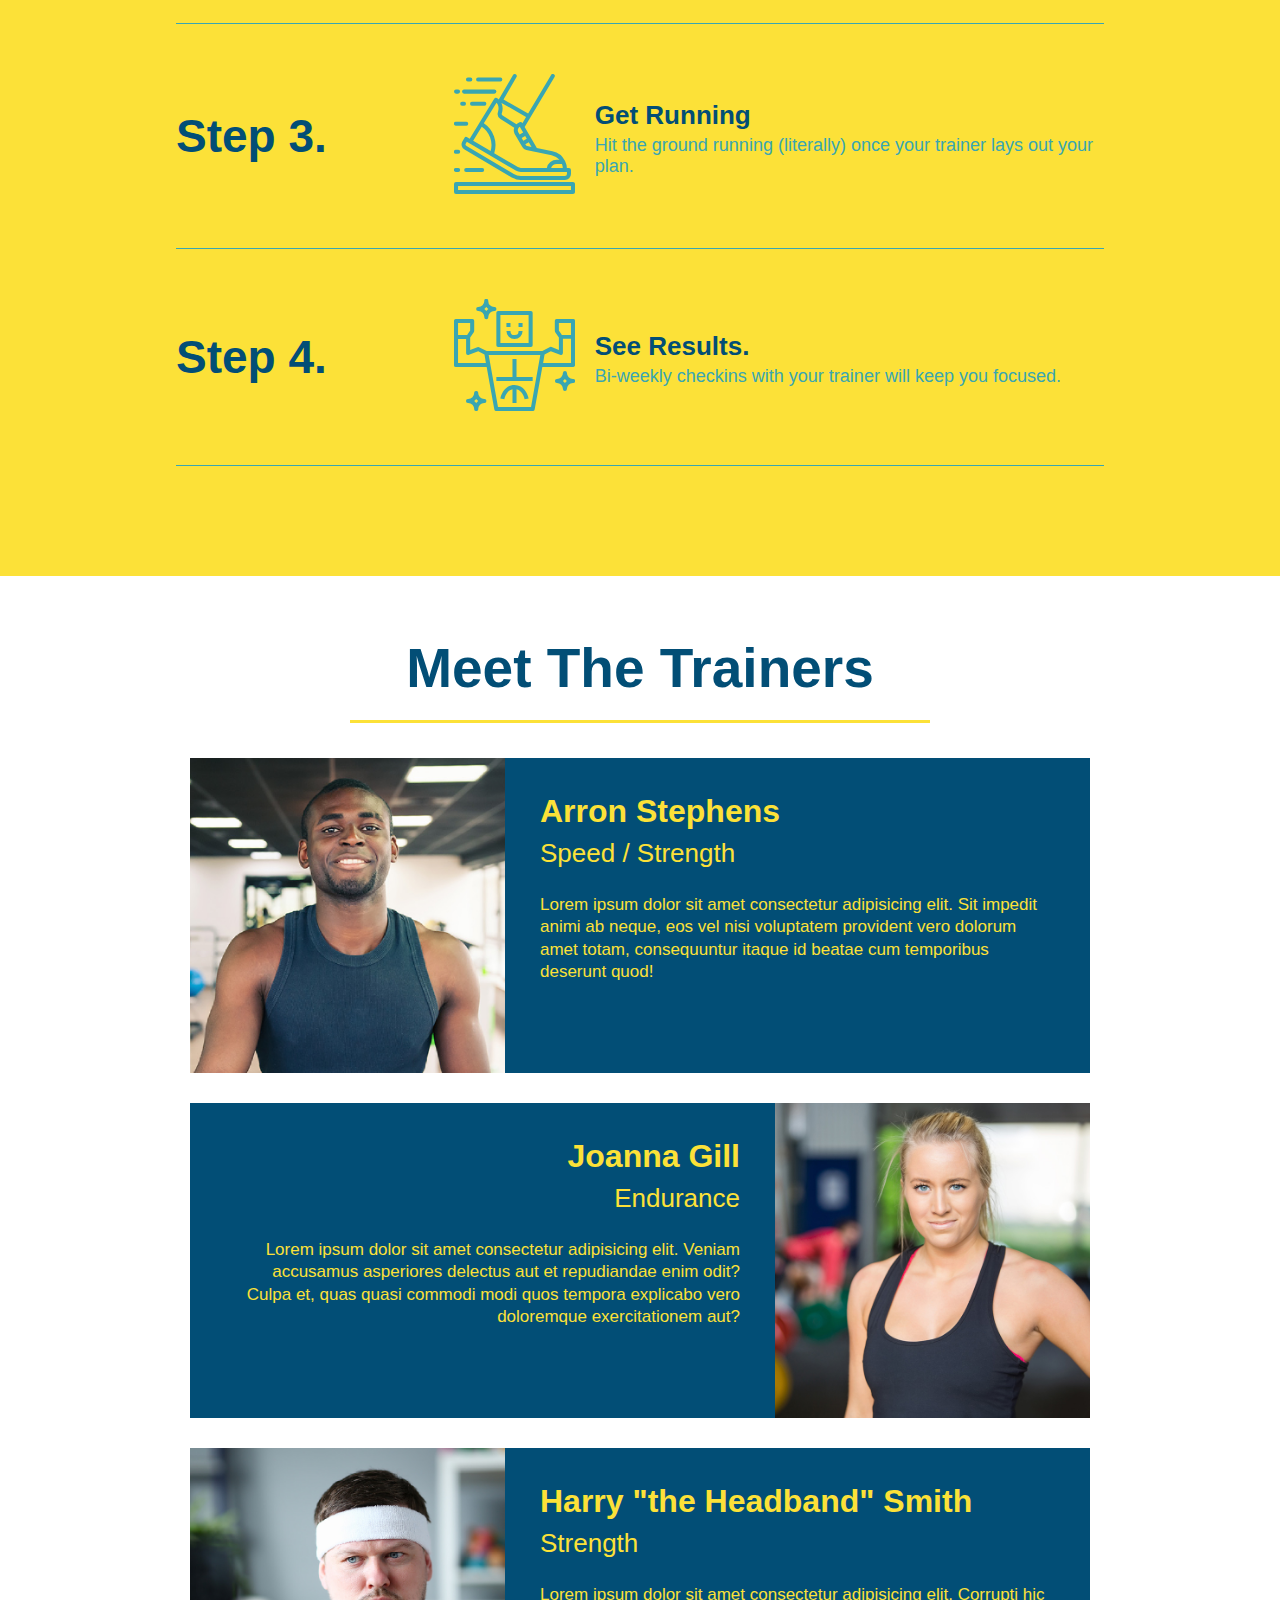
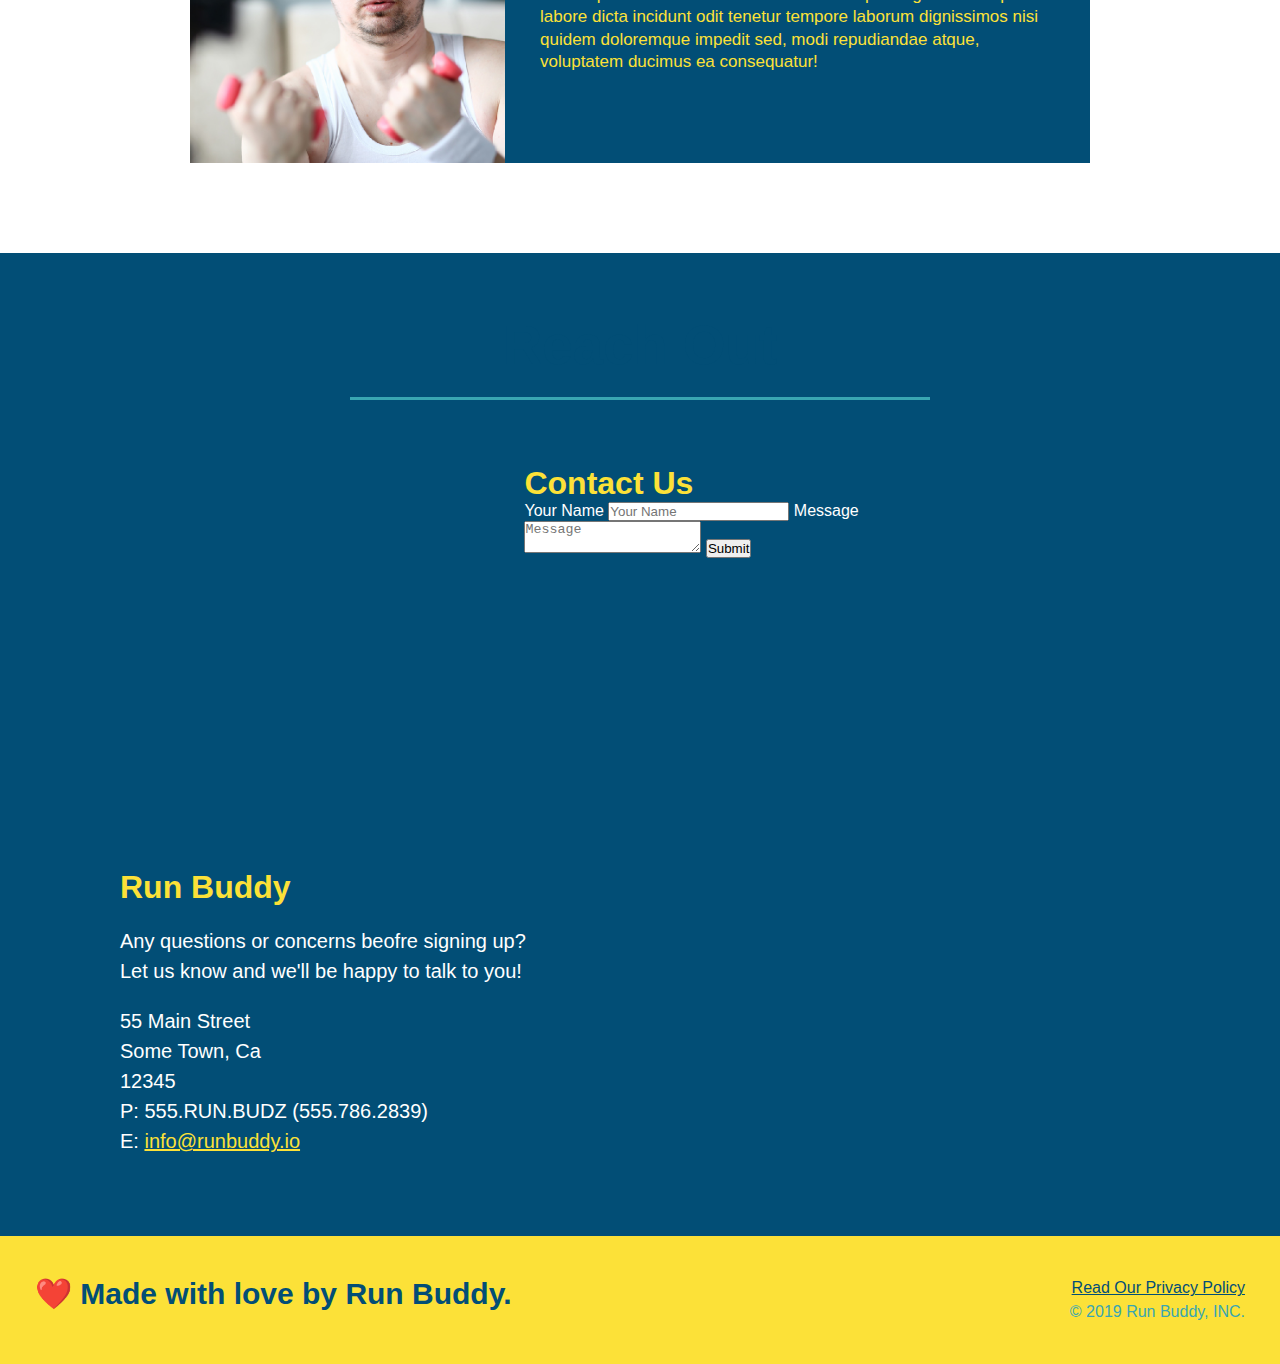
==== commit ec4302a0: "add flexbox to the steps" ====
--- a/index.html
+++ b/index.html
@@ -95,32 +95,58 @@
     <div class="flex-row">
       <h2 class="section-title secondary-border">What You Do</h2>
     </div>
-
-    <div>
-      <!-- Inser this img element -->
-      <img src="./assets/images/step-1.svg" alt="" />
-      <h3>Step 1: <span>Fill Out the Form Above.</span></h3>
-      <p>You're already here, so why not?</p>
-    </div>
-
-    <div>
-      <img src="./assets/images/step-2.svg" alt="" />
-      <h3>Step 2: <span>Consult with One of Our Trainers.</span></h3>
-      <p>Are you here to build muscle, lose weight, or just feel good?</p>
-    </div>
-
-    <div>
-      <img src="./assets/images/step-3.svg" alt="" />
-      <h3>Step 3: <span>Get Running.</span></h3>
-      <p>Hit the ground running (literally) once your trainer lays out your plan.</p>
-    </div>
-
-    <div>
-      <img src="./assets/images/step-4.svg" alt="" />
-      <h3>Step 4: <span>See Results.</span></h3>
-      <p>Bi-weekly checkins with your trainer will keep you focused.</p>
-    </div>
-
+    <!-- Steps 1 section-->
+    <div class="step">
+      <h3>Step 1.</h3>
+      <div class="step-info">
+        <div class="step-img">
+          <img src="./assets/images/step-1.svg" alt="" />
+        </div>
+        <div class="step-text">
+          <h4>Fill Out The Form Above</h4>
+          <p>You're already here, so why not?</p>
+        </div>
+      </div>
+    </div>
+    <!-- Steps 2 section-->
+    <div class="step">
+      <h3>Step 2.</h3>
+      <div class="step-info">
+        <div class="step-img">
+          <img src="./assets/images/step-2.svg" alt="" />
+        </div>
+        <div class="step-text">
+          <h4>Consult with One of Our Trainers.</h4>
+          <p>Are you here to build muscle, lose weight, or just feel good?</p>
+        </div>
+      </div>
+    </div>
+    <!-- Step 3 section -->
+    <div class="step">
+      <h3>Step 3.</h3>
+      <div class="step-info">
+        <div class="step-img">
+          <img src="./assets/images/step-3.svg" alt="" />
+        </div>
+        <div class="step-text">
+          <h4>Get Running</h4>
+          <p>Hit the ground running (literally) once your trainer lays out your plan.</p>
+        </div>
+      </div>
+    </div>  
+    <!-- Step 4 section-->
+    <div class="step">
+      <h3>Step 4.</h3>
+      <div class="step-info">
+        <div class="step-img">
+          <img src="./assets/images/step-4.svg" alt="" />
+        </div>
+        <div class="step-text">
+          <h4>See Results.</h4>
+          <p>Bi-weekly checkins with your trainer will keep you focused.</p>
+        </div>
+      </div>
+    </div>
   </section>
 
   <!-- "meet the trainers" section -->
--- a/assets/css/style.css
+++ b/assets/css/style.css
@@ -36,7 +36,7 @@
     list-style: none;
 }
 
-header nav ul li a {
+.nav-class a {
     margin: 0 30px;
     font-weight: lighter;
     font-size: 1.55vw;
@@ -130,11 +130,6 @@
     text-align: center;
 }
 
-.steps {
-   
-    background: #fce138;
-}
-
 .section-title {
     font-size: 55px;
     color: #024e76;
@@ -152,29 +147,68 @@
 .secondary-border {
     border-color: #39a6b2;
 }
-
-.steps div {
+/* Steps section */
+.step {
+    margin: 50px auto;
+    padding-bottom: 50px;
+    width: 80%;
+    border-bottom: 1px solid #39a6b2;
+    display: flex;
+    flex-wrap: wrap;
+    align-items: center;
+    justify-content: space-between;
+}
+
+.steps {
+   
+    background: #fce138;
+}
+/* .steps div {
     margin-bottom: 80px;
 }
 
 .steps img {
     width: 15%;
-    margin: 10px 0;
-}
-.steps h3 {
+    margin: 10px 0; 
+}*/
+.step h3 {
     color:  #024e76;
     font-size: 46px;
-    margin-top: 10px;
-}
-
-.steps p {
+    flex: 1 30%;    
+}
+
+.step-text p {
     color: #39a6b2;
-    font-size: 23px;
-}
-
-.steps span {
+    font-size: 18px;
+}
+
+.step-info {
+    flex: 2 70%;
+    display: flex;
+    flex-wrap: wrap;
+    align-items: center;
+}
+.step-text h4 {
+    font-size: 26px;
+    line-height: 1.5;
+    color: #024e76;
+}
+
+.step-img {
+    flex:  1 12%;
+    margin-right: 20px;
+}
+
+.step-img img {
+    max-width: 100%;
+}
+
+.step-text {
+    flex: 12;
+}
+/* .steps span {
     font-size: 38px;
-}
+} */
 
 /* Reach out Styles Start */
 .contact {
@@ -213,9 +247,9 @@
 
 /* Reach out Styles End */
 
-.trainers {
+/* .trainers { 
     
-}
+}*/
 
 .trainer {
     width: 900px;
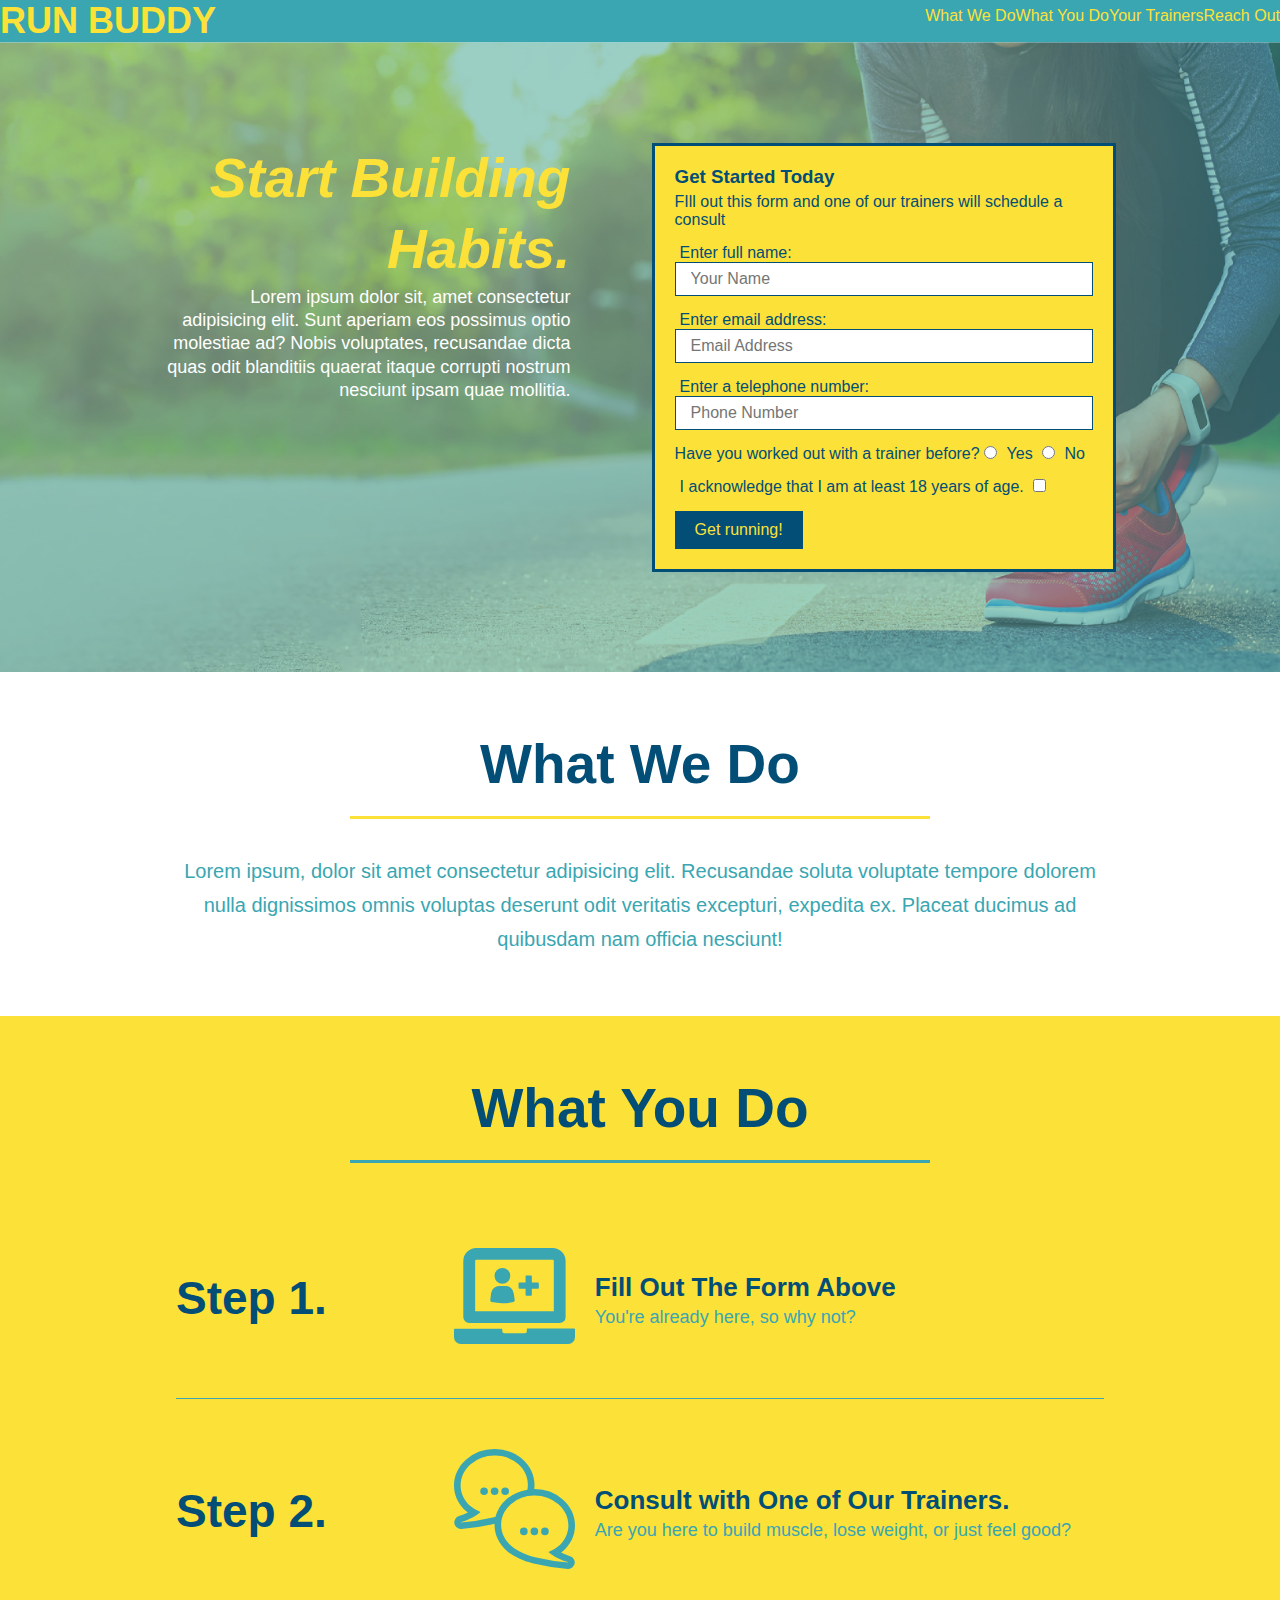
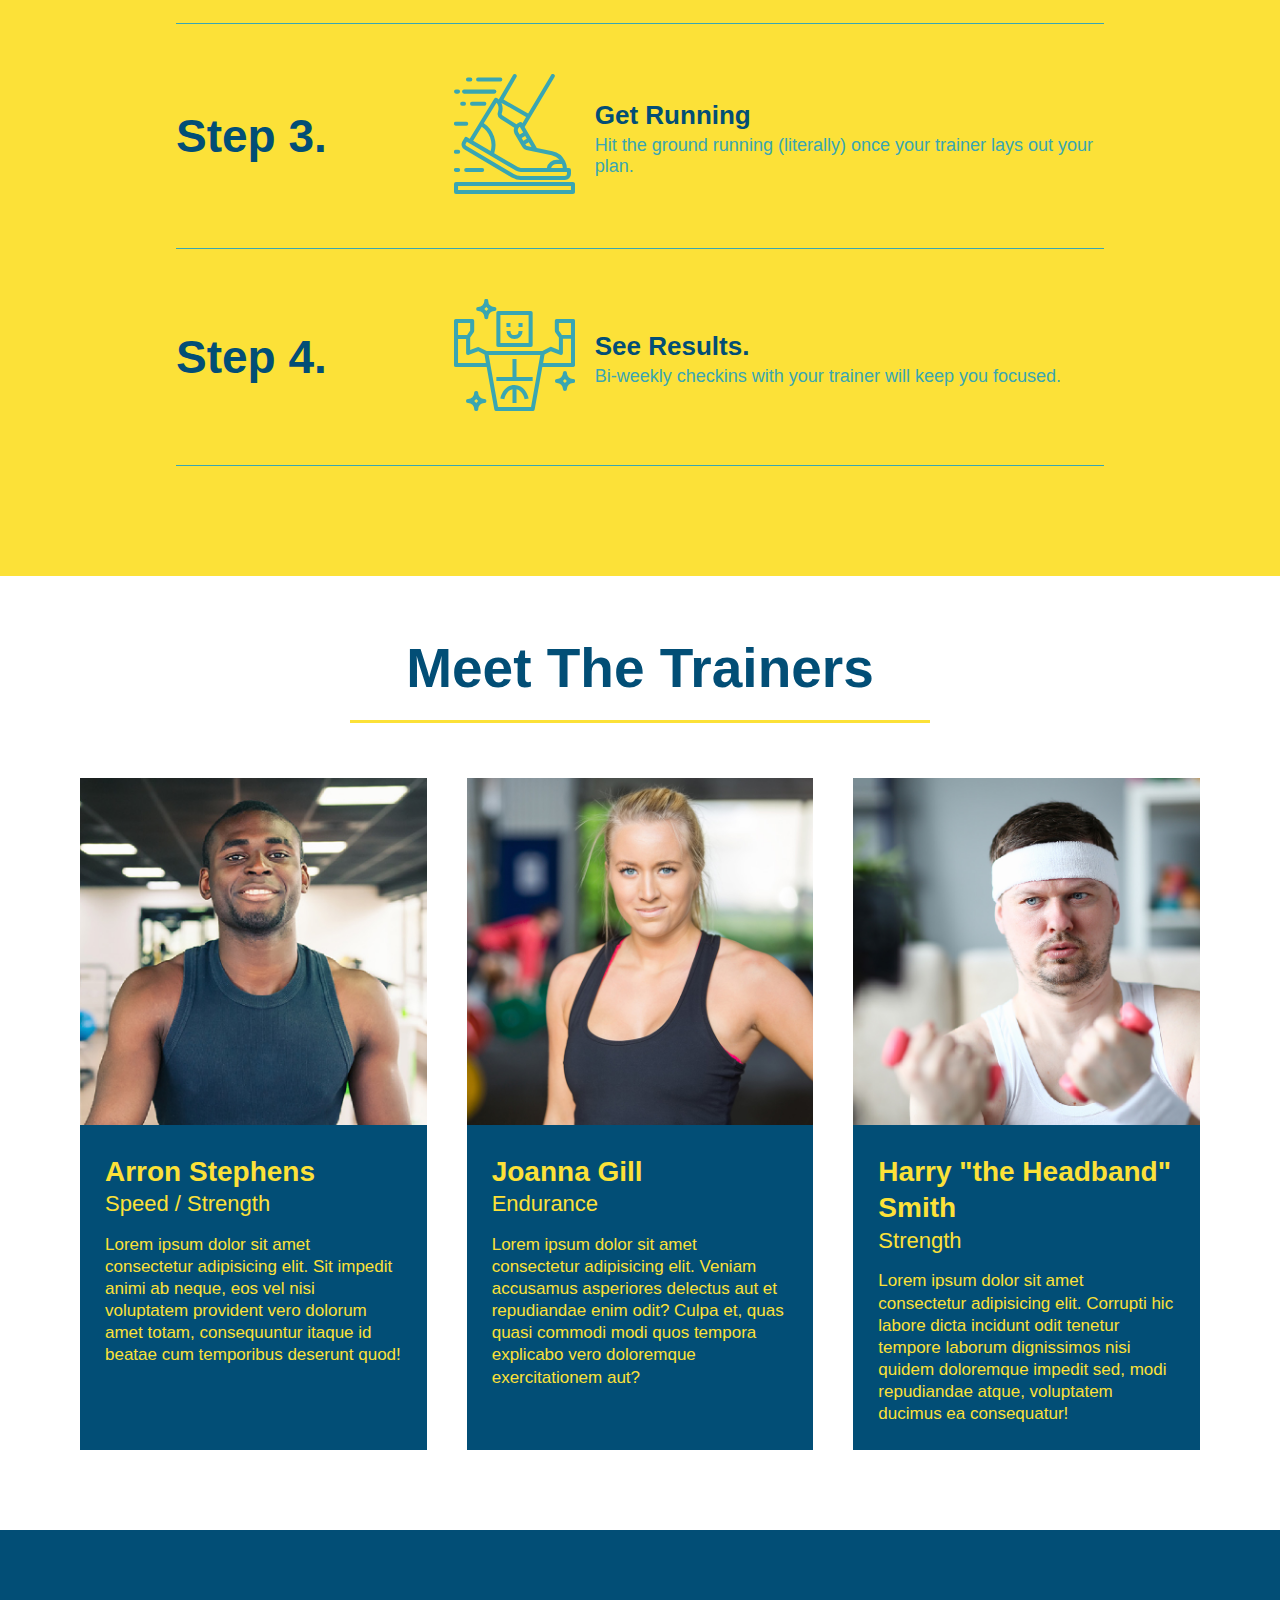
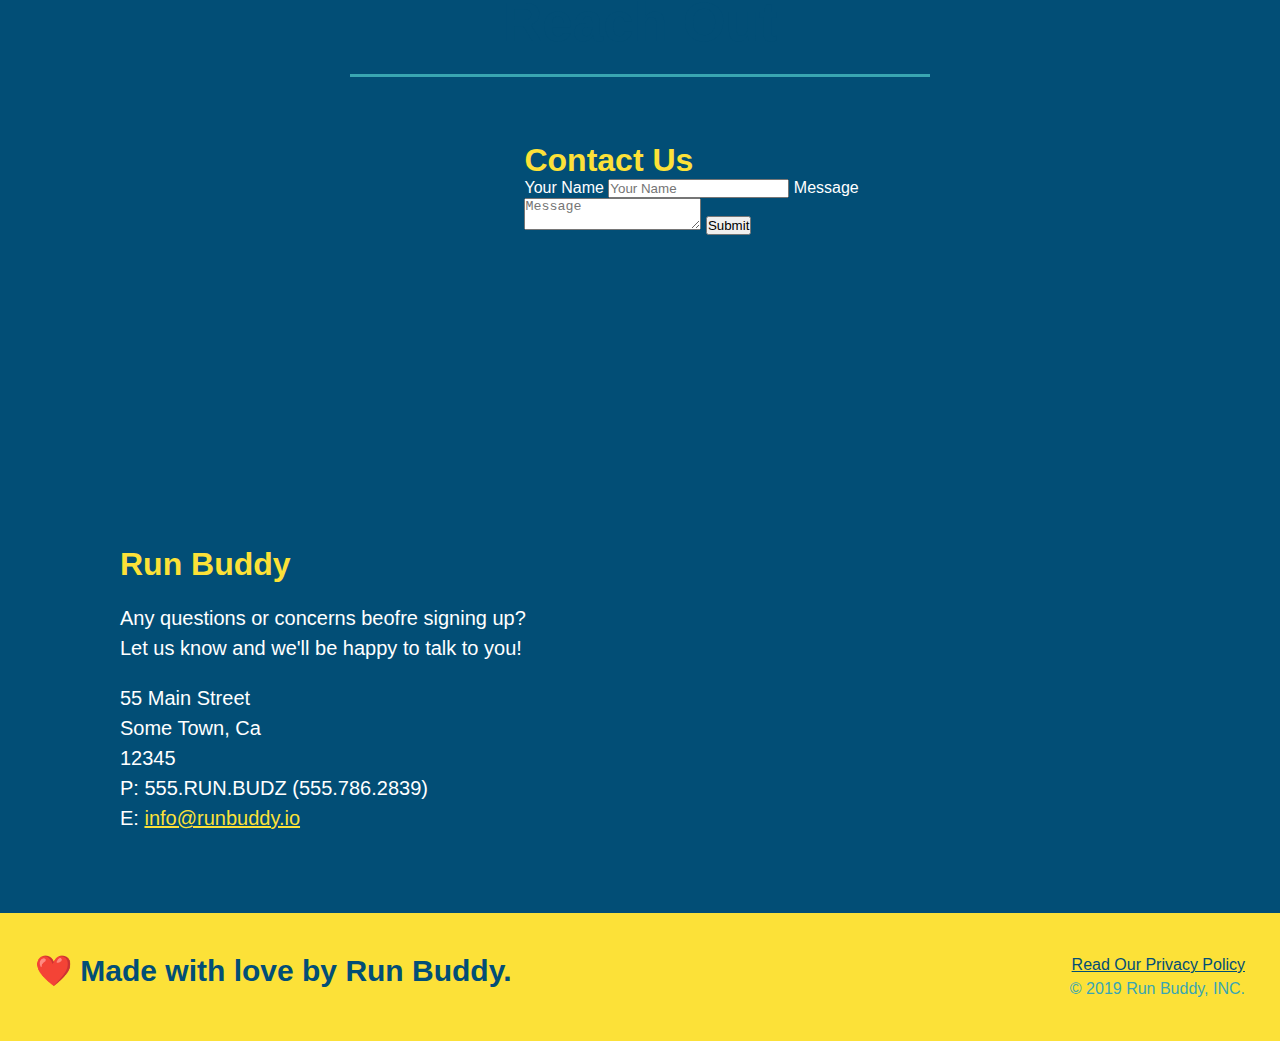
==== commit 81e6751f: "add flexbox to the trainers" ====
--- a/index.html
+++ b/index.html
@@ -150,47 +150,48 @@
   </section>
 
   <!-- "meet the trainers" section -->
-  <section id="your-trainers" class="trainers">
+  <section id="your-trainers">
     <div class="flex-row">
       <h2 class="section-title primary-border">
         Meet The Trainers
       </h2>
     </div>
-    <!-- first trainer bio -->
-    <article class="trainer">
-      <img src="./assets/images/trainer-1.jpg" alt="Arron Stephens in his workout clothes, ready to pump iron" />
-      <div class="trainer-bio text-left">
-        <h3>Arron Stephens</h3>
-        <h4>Speed / Strength</h4>
-        <p>
-          Lorem ipsum dolor sit amet consectetur adipisicing elit. Sit impedit animi ab neque, eos vel nisi voluptatem provident vero dolorum amet totam, consequuntur itaque id beatae cum temporibus deserunt quod!
-        </p>
-      </div>
-    </article>
-
-    <!-- second trainer bio -->
-    <article class="trainer">
-      <div class="trainer-bio text-right">
-        <h3>Joanna Gill</h3>
-        <h4>Endurance</h4>
-        <p>
-          Lorem ipsum dolor sit amet consectetur adipisicing elit. Veniam accusamus asperiores delectus aut et repudiandae enim odit? Culpa et, quas quasi commodi modi quos tempora explicabo vero doloremque exercitationem aut?
-        </p>
-      </div>
-      <img src="./assets/images/trainer-2.jpg" alt="Joanna Gill cooling off after a workout" />
-    </article>
-
-    <!-- third trainer bio -->
-    <article class="trainer">
-      <img src="./assets/images/trainer-3.jpg" alt="Harry Smith wearing a headband and lifting comically smally pink weights" />
-      <div class="trainer-bio text-left">
-        <h3>Harry "the Headband" Smith</h3>
-        <h4>Strength</h4>
-        <p>
-          Lorem ipsum dolor sit amet consectetur adipisicing elit. Corrupti hic labore dicta incidunt odit tenetur tempore laborum dignissimos nisi quidem doloremque impedit sed, modi repudiandae atque, voluptatem ducimus ea consequatur!
-        </p>
-      </div>
-    </article>
+  
+    <div class="trainers">
+      <!-- first trainer bio -->
+      <article class="trainer">
+        <img src="./assets/images/trainer-1.jpg" alt="Arron Stephens in his workout clothes, ready to pump iron" />
+        <div class="trainer-bio">
+          <h3 class="trainer-name">Arron Stephens</h3>
+          <h4 class="trainer-role">Speed / Strength</h4>
+          <p>
+            Lorem ipsum dolor sit amet consectetur adipisicing elit. Sit impedit animi ab neque, eos vel nisi voluptatem provident vero dolorum amet totam, consequuntur itaque id beatae cum temporibus deserunt quod!
+          </p>
+        </div>
+      </article>
+      <!-- second trainer bio -->
+      <article class="trainer">
+        <img src="./assets/images/trainer-2.jpg" alt="Joanna Gill cooling off after a workout" />
+        <div class="trainer-bio">
+          <h3 class="trainer-name">Joanna Gill</h3>
+          <h4 class="trainer-role">Endurance</h4>
+          <p>
+            Lorem ipsum dolor sit amet consectetur adipisicing elit. Veniam accusamus asperiores delectus aut et repudiandae enim odit? Culpa et, quas quasi commodi modi quos tempora explicabo vero doloremque exercitationem aut?
+          </p>
+        </div>
+      </article>
+      <!-- third trainer bio -->
+      <article class="trainer">
+        <img src="./assets/images/trainer-3.jpg" alt="Harry Smith wearing a headband and lifting comically smally pink weights" />
+        <div class="trainer-bio">
+          <h3 class="trainer-name">Harry "the Headband" Smith</h3>
+          <h4 class="trainer-role">Strength</h4>
+          <p>
+            Lorem ipsum dolor sit amet consectetur adipisicing elit. Corrupti hic labore dicta incidunt odit tenetur tempore laborum dignissimos nisi quidem doloremque impedit sed, modi repudiandae atque, voluptatem ducimus ea consequatur!
+          </p>
+        </div>
+      </article>
+    </div>
   </section>
 
   <!-- "reach out" section -->
--- a/assets/css/style.css
+++ b/assets/css/style.css
@@ -163,14 +163,7 @@
    
     background: #fce138;
 }
-/* .steps div {
-    margin-bottom: 80px;
-}
-
-.steps img {
-    width: 15%;
-    margin: 10px 0; 
-}*/
+
 .step h3 {
     color:  #024e76;
     font-size: 46px;
@@ -247,43 +240,43 @@
 
 /* Reach out Styles End */
 
-/* .trainers { 
-    
-}*/
+.trainers { 
+    width: 100%;
+    margin: 0 auto;
+    display: flex;
+    flex-wrap: wrap;
+    justify-content: space-around;
+}
 
 .trainer {
-    width: 900px;
-    margin: 0 auto 30px auto;
+    margin: 20px;
     background: #024e76;
     color: #fce138;
-    overflow: auto;
+    flex: 1;
 }
 
 .trainer img {
-    width: 35%;
-    float: left;
+    width: 100%;
 }
 
 .trainer-bio {
-    padding: 35px;
-    float: left;
-    width: 65%;
+    padding: 25px;
+    line-height: 1.3;
 }
 
 .trainer-bio h3 {
-    font-size: 32px;
-    margin-bottom: 8px;
+    font-size: 28px;
 }
 
 .trainer-bio h4 {
     font-weight: lighter;
-    font-size: 26px;
-    margin-bottom: 25px;
+    font-size: 22px;
+    margin-bottom: 15px;
 }
 
 .trainer-bio p {
     font-size: 17px;
-    line-height: 1.3;
+    
 }
 
 /* Footer Style start */
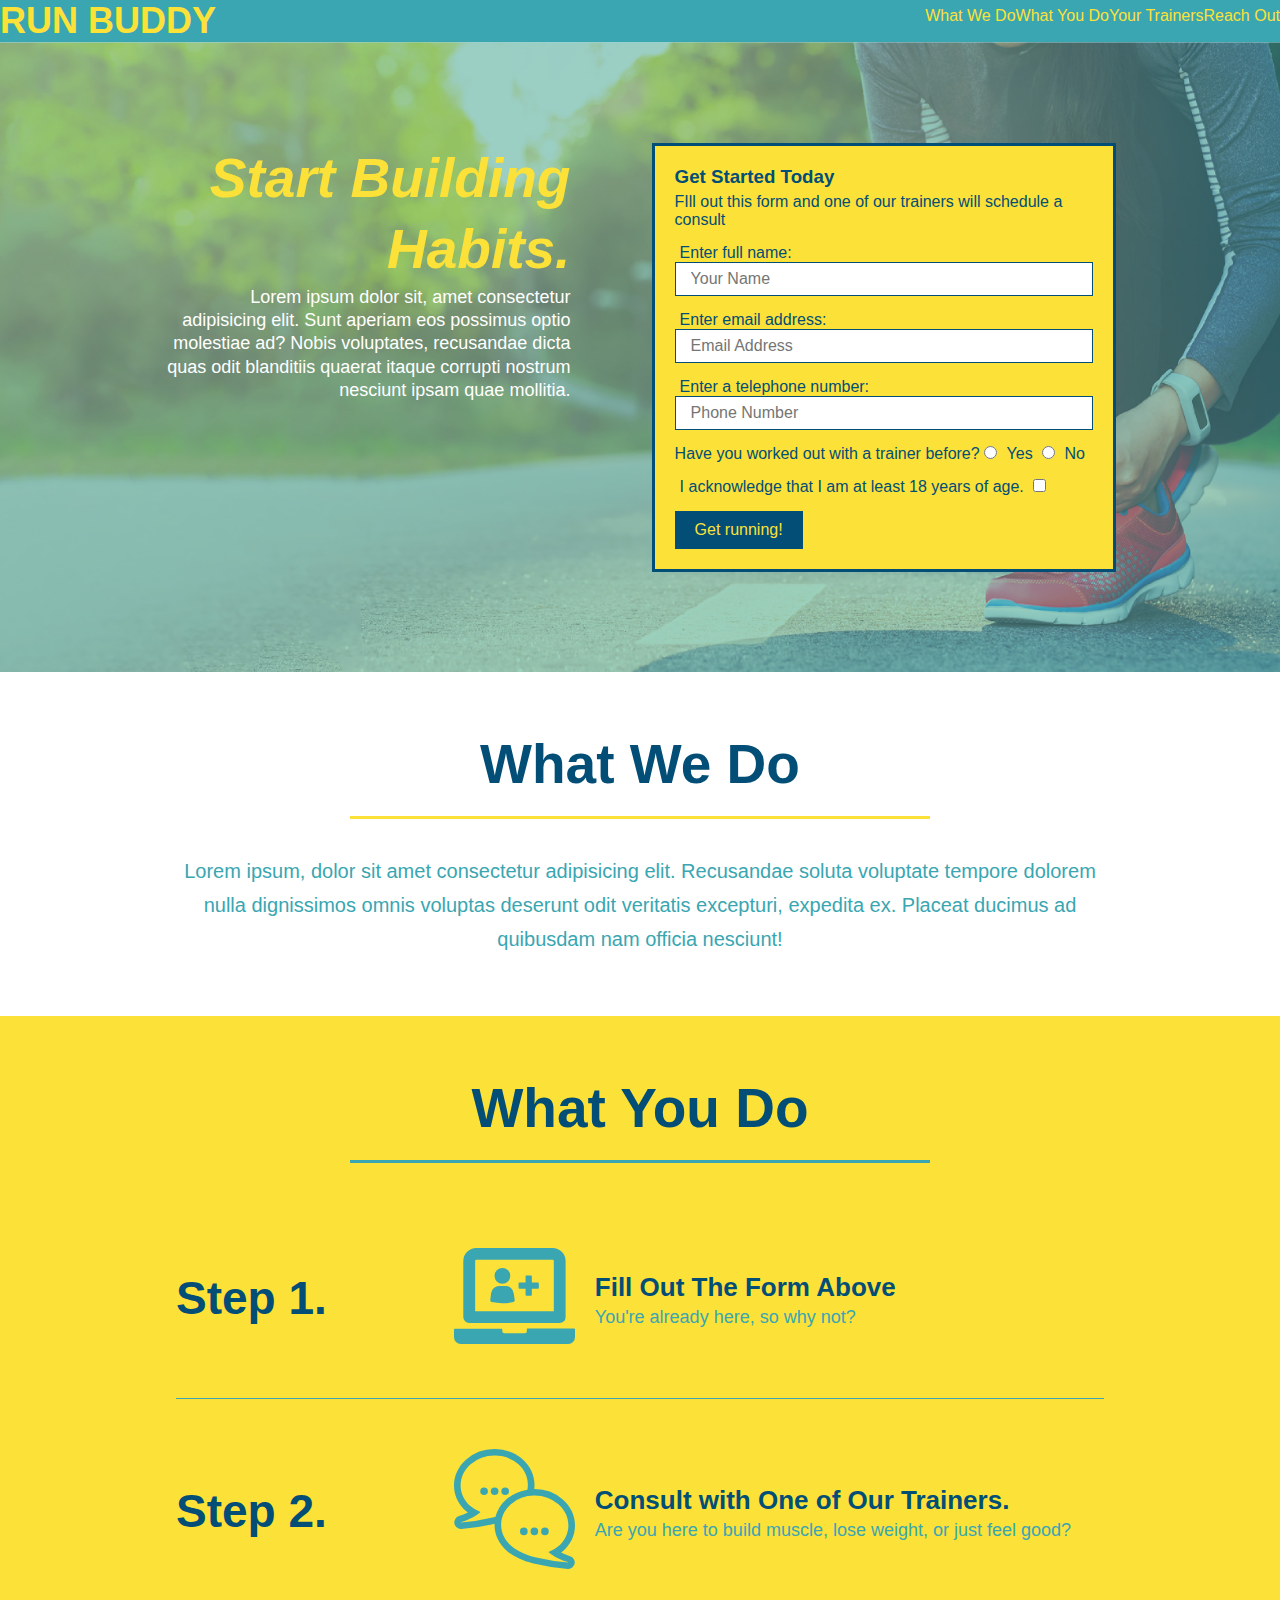
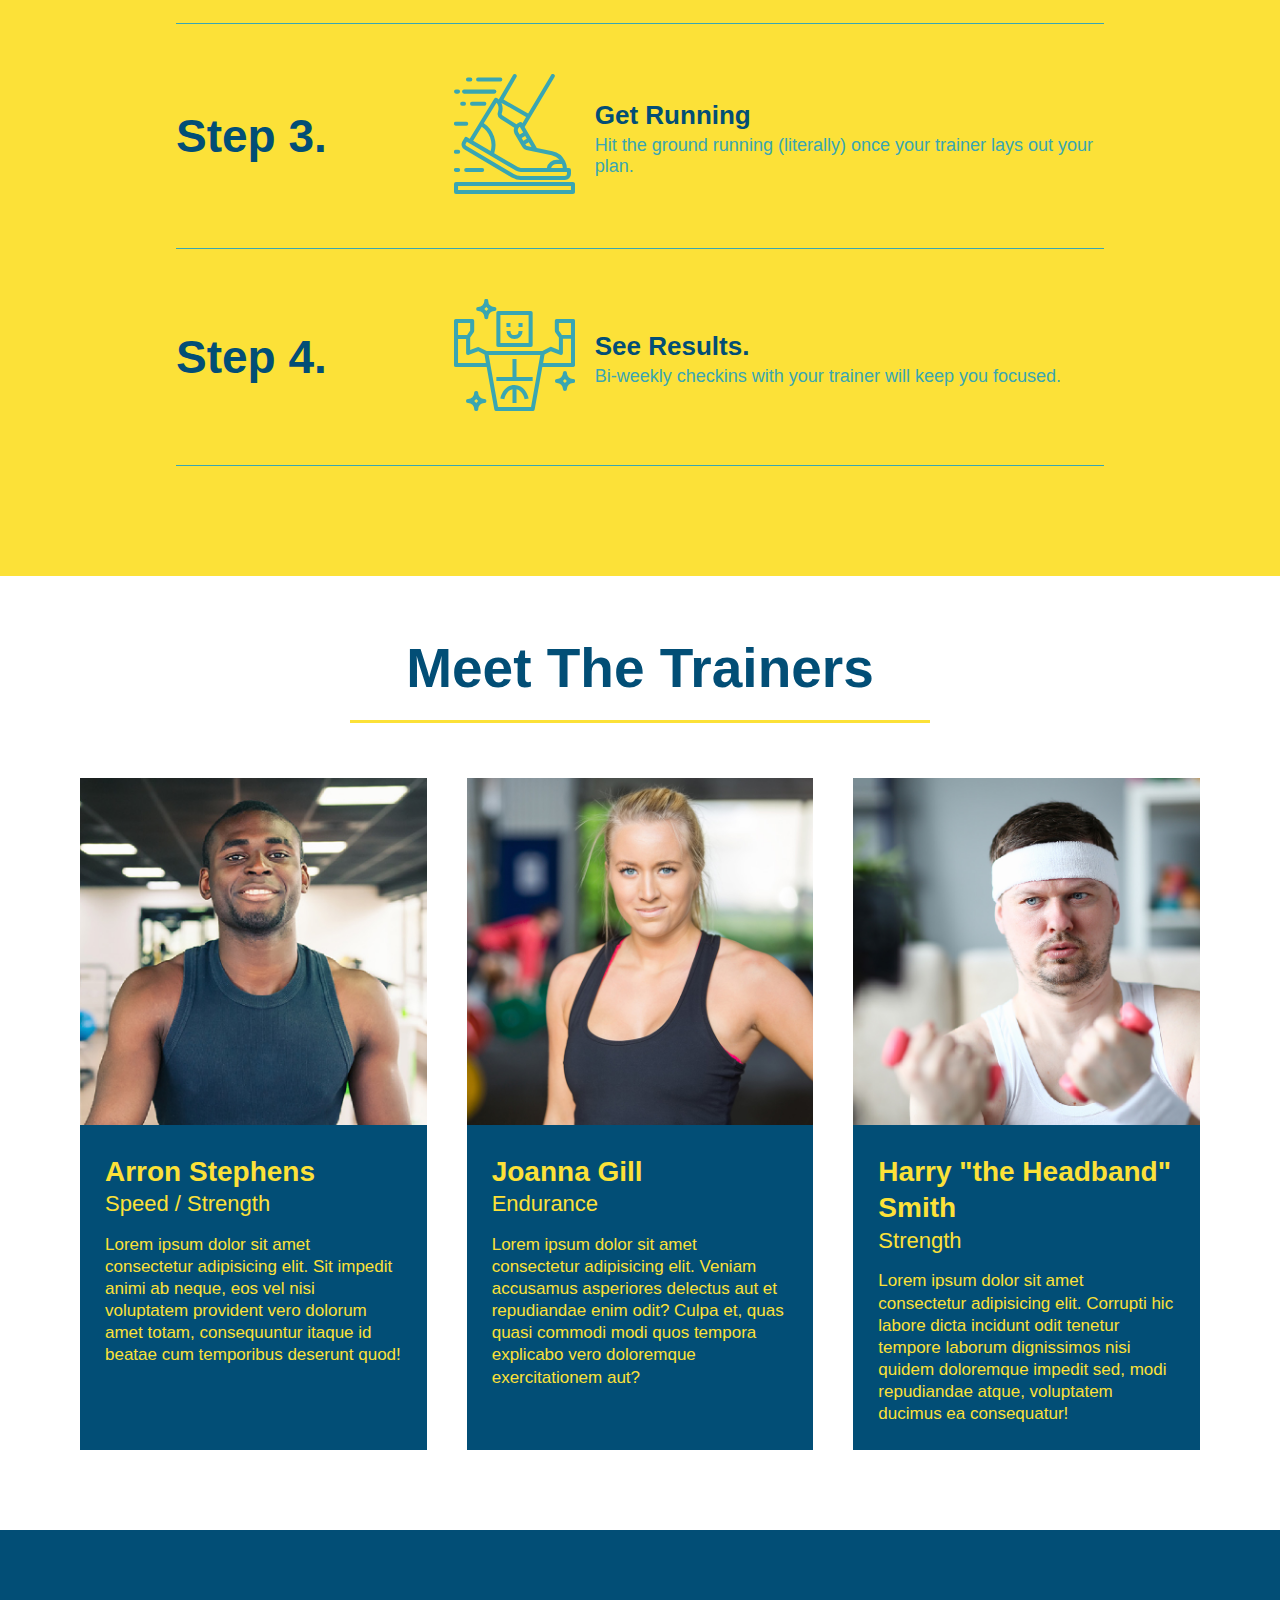
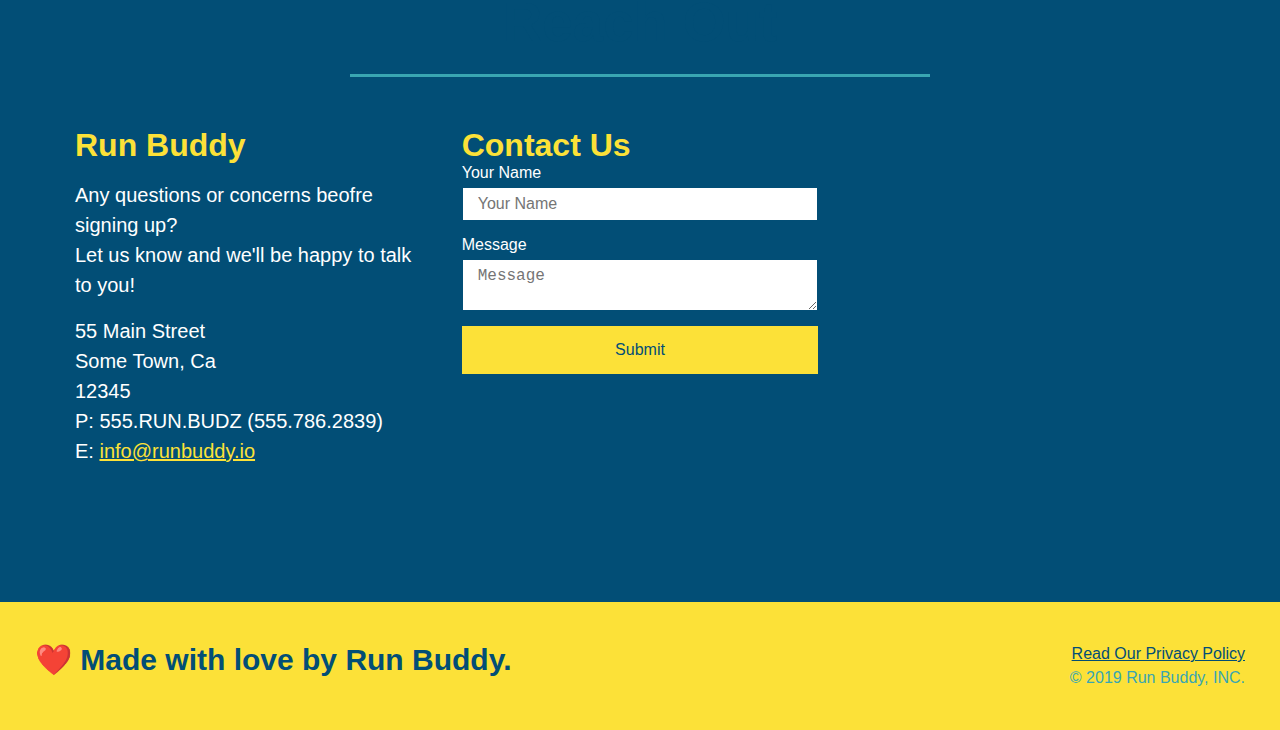
==== commit f359cf30: "add flexbox to reach out" ====
--- a/index.html
+++ b/index.html
@@ -200,24 +200,6 @@
       <h2 class="section-title secondary-border">Reach Out</h2>
     </div>
     <div class="contact-info">
-      
-      <iframe src="https://www.google.com/maps/embed?pb=!1m18!1m12!1m3!1d3265.8678192068546!2d-85.30621288446096!3d35.060043671394745!2m3!1f0!2f0!3f0!3m2!1i1024!2i768!4f13.1!3m3!1m2!1s0x88605e5d3a42d547%3A0x160d1c00475fc2d1!2s562%20River%20St%2C%20Chattanooga%2C%20TN%2037405!5e0!3m2!1sen!2sus!4v1639354794873!5m2!1sen!2sus" 
-      style="border:0;" 
-      allowfullscreen="" 
-      loading="lazy">
-      </iframe>
-      <div class="contact-form">
-        <h3>Contact Us</h3>
-        <form>
-          <label for="contact-name">Your Name</label>
-          <input type="text" id="contact-name" placeholder="Your Name" />
-
-          <label for="contact-message">Message</label>
-          <textarea id="contact-message" placeholder="Message"></textarea>
-
-          <button type="submit">Submit</button>
-        </form>
-      </div>
       <div>
       <h3>Run Buddy</h3>
       <p>
@@ -233,7 +215,29 @@
         E: <a href="mailto:info@runbuddy.io">info@runbuddy.io</a>
       </address>
       </div>
-    </div>
+
+    <div class="contact-form">
+        <h3>Contact Us</h3>
+        <form>
+          <label for="contact-name">Your Name</label>
+          <input type="text" id="contact-name" placeholder="Your Name" />
+
+          <label for="contact-message">Message</label>
+          <textarea id="contact-message" placeholder="Message"></textarea>
+
+          <button type="submit">Submit</button>
+        </form>
+      </div>
+
+      <iframe src="https://www.google.com/maps/embed?pb=!1m18!1m12!1m3!1d3265.8678192068546!2d-85.30621288446096!3d35.060043671394745!2m3!1f0!2f0!3f0!3m2!1i1024!2i768!4f13.1!3m3!1m2!1s0x88605e5d3a42d547%3A0x160d1c00475fc2d1!2s562%20River%20St%2C%20Chattanooga%2C%20TN%2037405!5e0!3m2!1sen!2sus!4v1639354794873!5m2!1sen!2sus" 
+      style="border:0;" 
+      allowfullscreen="" 
+      loading="lazy">
+      </iframe>
+
+    </div>  
+      
+    
   </section>
   <!-- footer -->
   <footer>
--- a/assets/css/style.css
+++ b/assets/css/style.css
@@ -199,9 +199,46 @@
 .step-text {
     flex: 12;
 }
-/* .steps span {
-    font-size: 38px;
-} */
+/* Steps end */
+
+.trainers { 
+    width: 100%;
+    margin: 0 auto;
+    display: flex;
+    flex-wrap: wrap;
+    justify-content: space-around;
+}
+
+.trainer {
+    margin: 20px;
+    background: #024e76;
+    color: #fce138;
+    flex: 1;
+}
+
+.trainer img {
+    width: 100%;
+}
+
+.trainer-bio {
+    padding: 25px;
+    line-height: 1.3;
+}
+
+.trainer-bio h3 {
+    font-size: 28px;
+}
+
+.trainer-bio h4 {
+    font-weight: lighter;
+    font-size: 22px;
+    margin-bottom: 15px;
+}
+
+.trainer-bio p {
+    font-size: 17px;
+    
+}
 
 /* Reach out Styles Start */
 .contact {
@@ -209,16 +246,20 @@
     background: #024e76;
 }
 
+.contact-info {
+    display: flex;
+    justify-content: space-between;
+    flex-wrap: wrap;
+}
+
+.contact-info > * {
+    flex: 1;
+    margin: 15px;
+}
 .contact-info iframe {
-    width: 400px;
     height: 400px;
 }
 .contact-info div {
-    width: 410px;
-    display: inline-block;
-    vertical-align: top;
-    text-align: left;
-    margin: 30px 0 0 60px;
     color: white;
 }
 
@@ -228,56 +269,37 @@
 }
 
 .contact-info p, .contact-info address {
-    margin: 20px 0;
+    margin: 16px 0;
     line-height: 1.5;
     font-size: 20px;
     font-style: normal;
 }
 
+.contact-form input, .contact-form textarea {
+    border: 1px solid #024e76;
+    display: block;
+    padding: 7px 15px;
+    font-size: 16px;
+    color: #024e76;
+    width: 100%;
+    margin-bottom: 15px;
+    margin-top: 5px;
+}
+
+.contact-form button {
+    width: 100%;
+    border: none;
+    background: #fce138;
+    color: #024e76;
+    text-align: center;
+    padding: 15px 0;
+    font-size: 16px;
+}
 .contact-info a {
     color:  #fce138;
 }
 
 /* Reach out Styles End */
-
-.trainers { 
-    width: 100%;
-    margin: 0 auto;
-    display: flex;
-    flex-wrap: wrap;
-    justify-content: space-around;
-}
-
-.trainer {
-    margin: 20px;
-    background: #024e76;
-    color: #fce138;
-    flex: 1;
-}
-
-.trainer img {
-    width: 100%;
-}
-
-.trainer-bio {
-    padding: 25px;
-    line-height: 1.3;
-}
-
-.trainer-bio h3 {
-    font-size: 28px;
-}
-
-.trainer-bio h4 {
-    font-weight: lighter;
-    font-size: 22px;
-    margin-bottom: 15px;
-}
-
-.trainer-bio p {
-    font-size: 17px;
-    
-}
 
 /* Footer Style start */
 footer {   
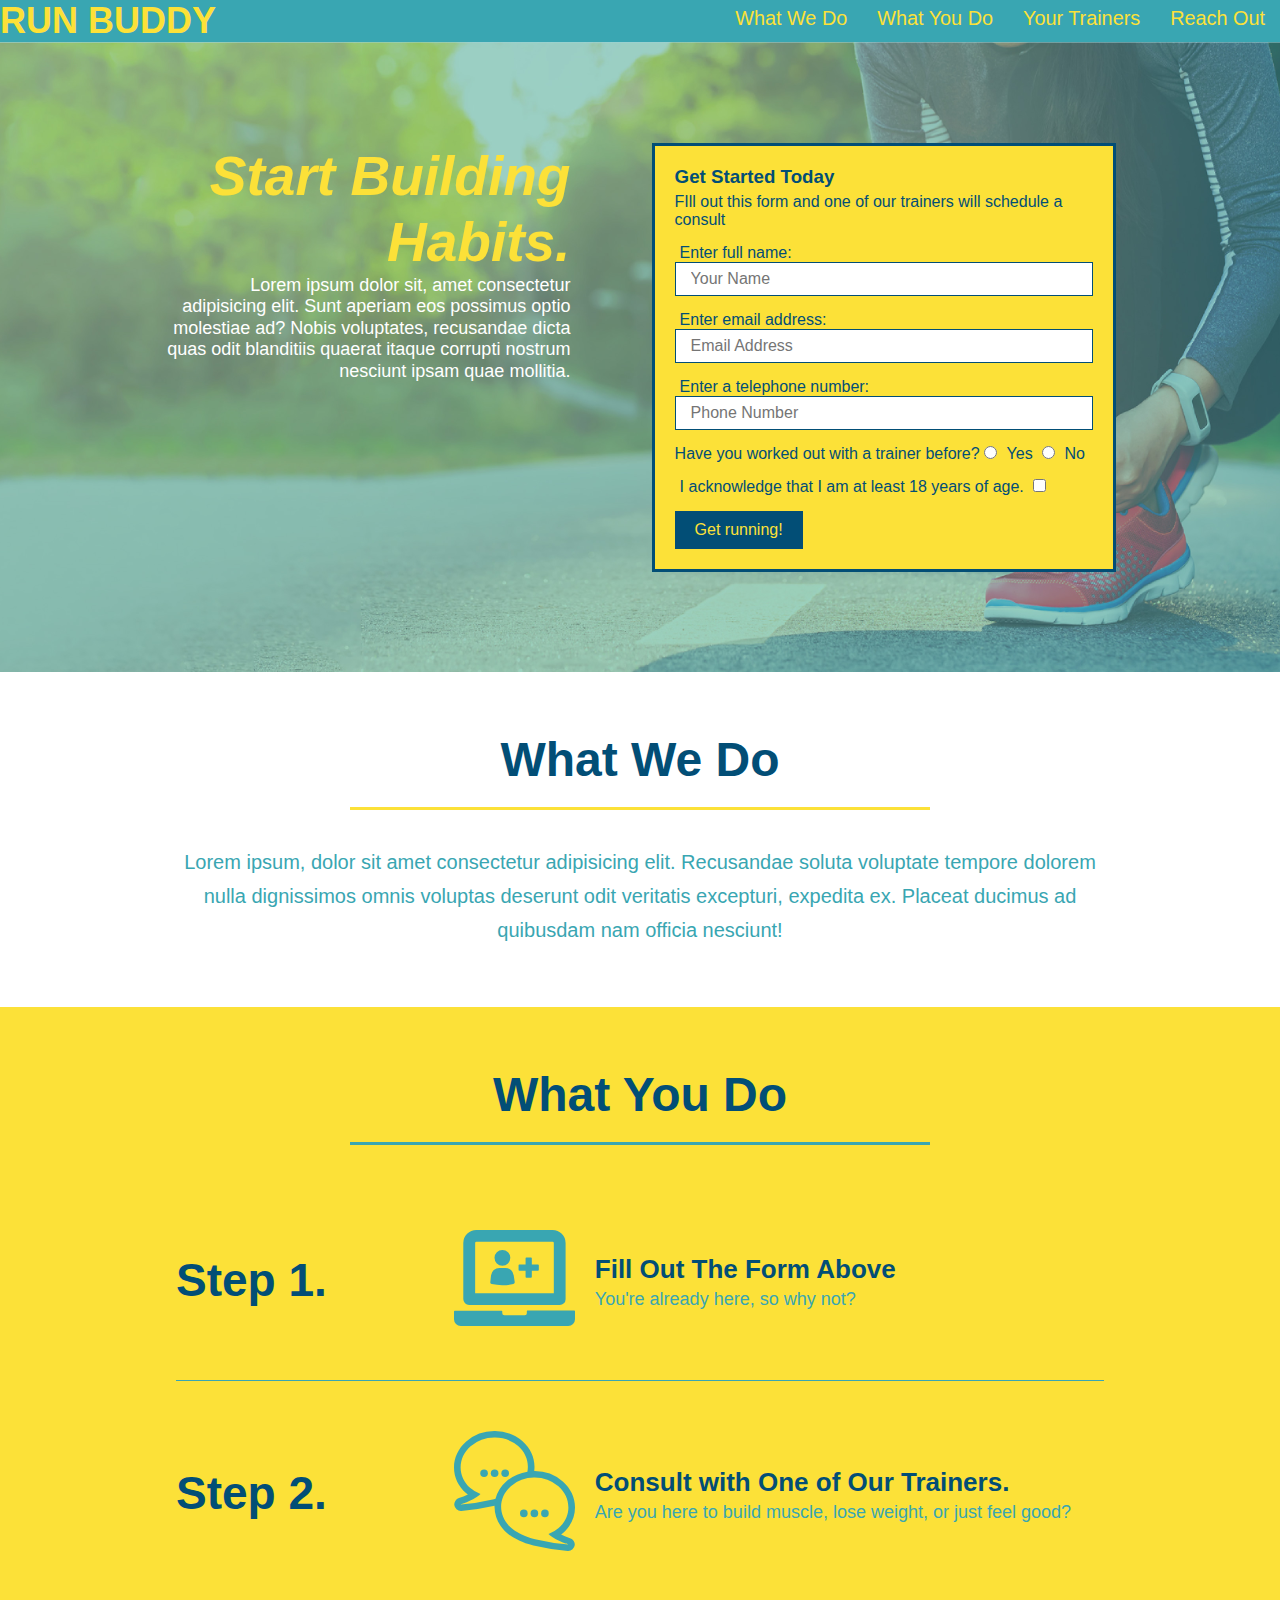
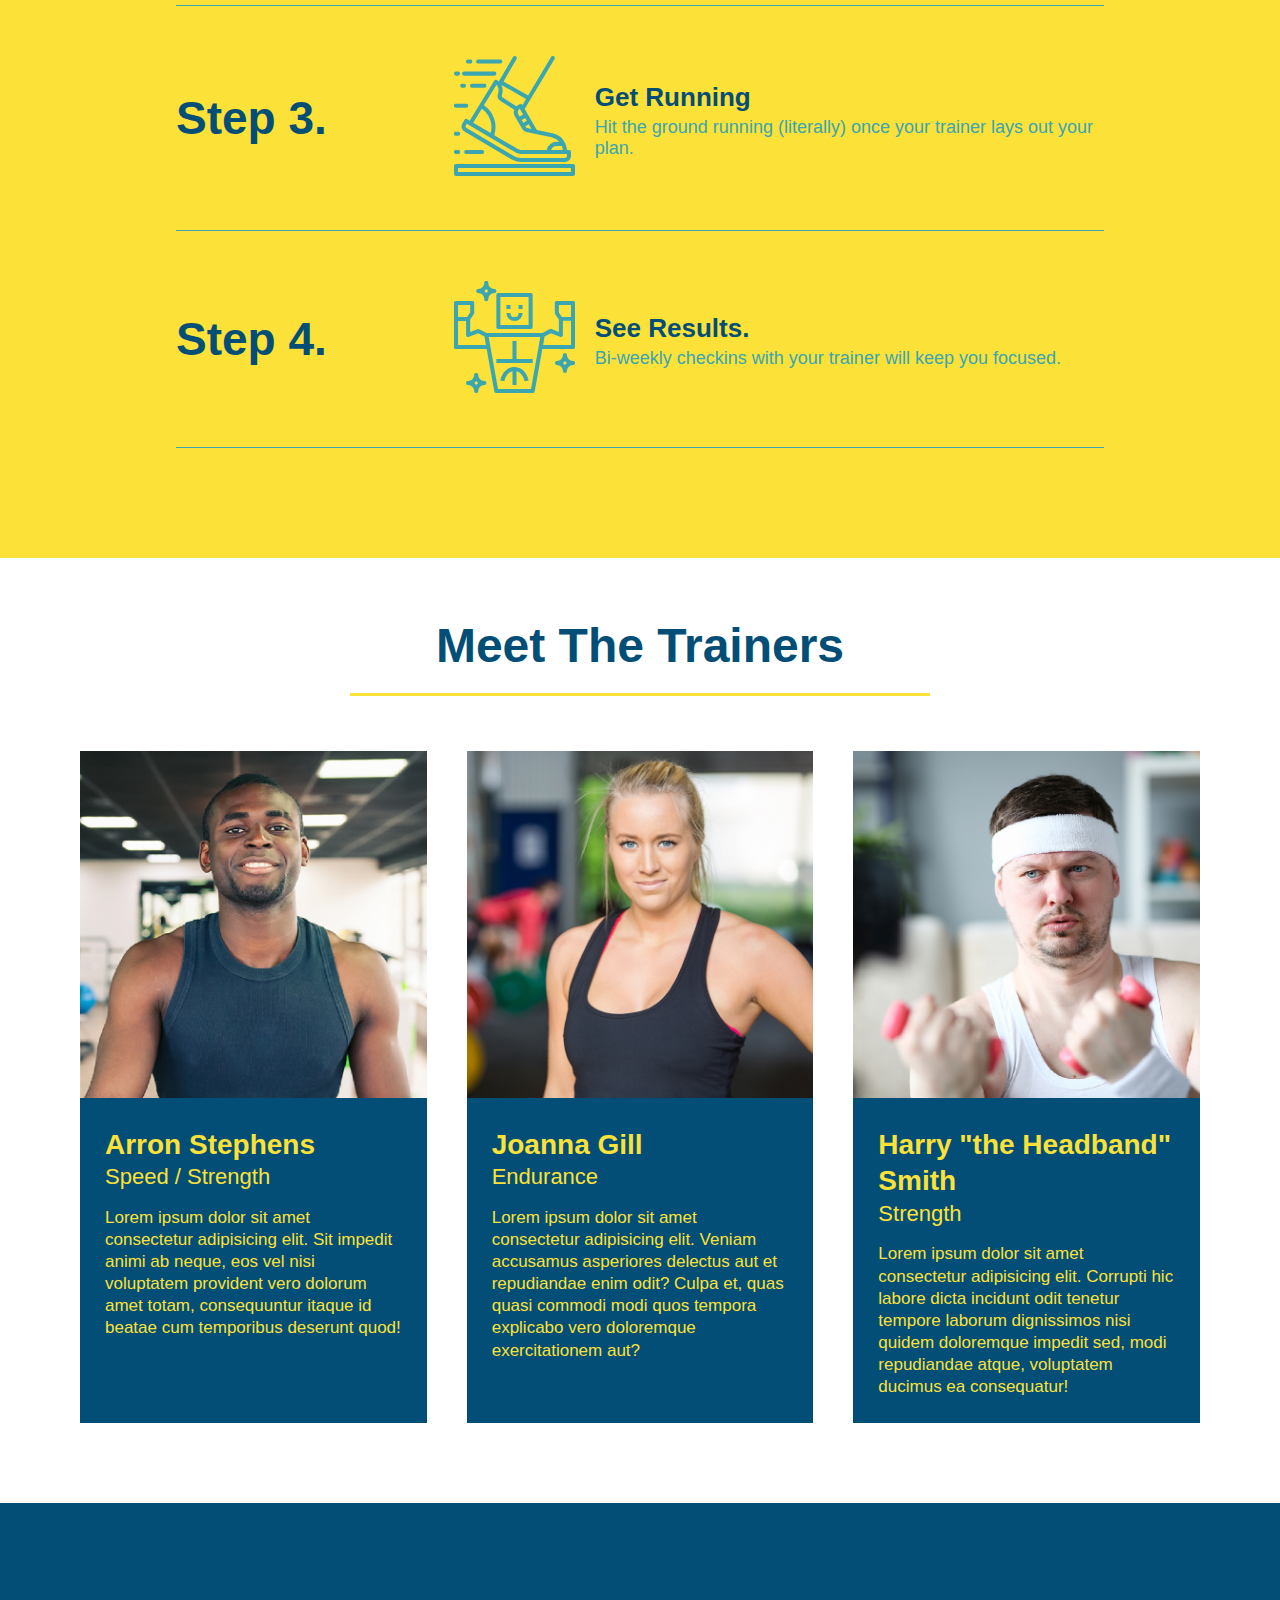
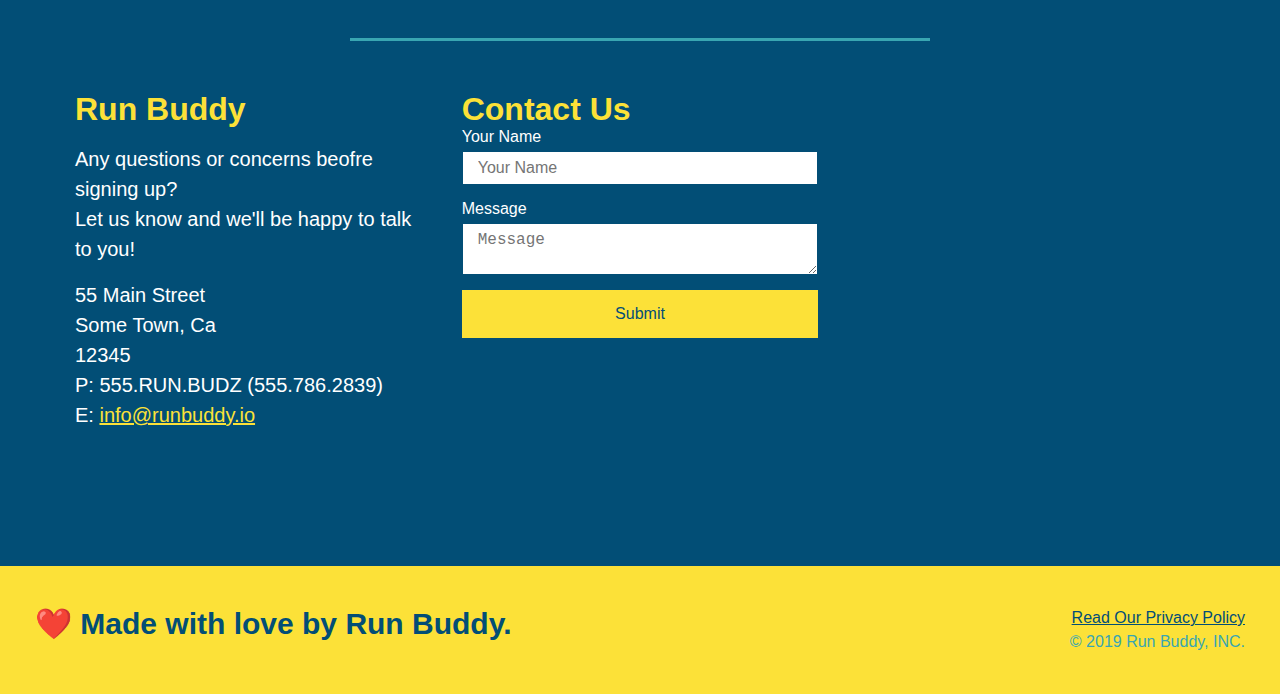
==== commit a4b59c9b: "added media queries for mobile" ====
--- a/index.html
+++ b/index.html
@@ -3,6 +3,7 @@
 
 <head>
   <meta charset="UTF-8" />
+  <meta name="viewport" content="width=device-width, initial-scale=1.0" />
   <link rel="stylesheet" href="./assets/css/style.css"/>
   <title>Run Buddy</title>
 </head>
--- a/assets/css/style.css
+++ b/assets/css/style.css
@@ -36,8 +36,8 @@
     list-style: none;
 }
 
-.nav-class a {
-    margin: 0 30px;
+header nav ul li a {
+    margin: 10px 15px;
     font-weight: lighter;
     font-size: 1.55vw;
 }
@@ -58,7 +58,7 @@
     background-image: url("../images/hero-bg.jpg");
     background-size: cover;
     background-position: center;
-    
+    align-items: flex-start;
 }
 
 .hero-cta {
@@ -67,7 +67,7 @@
     margin: 3.5%;
     color: #fff;
     font-size: 18px;
-    line-height: 1.3;
+    line-height: 1.2;
 }
 
 .hero-cta h2 {
@@ -131,7 +131,7 @@
 }
 
 .section-title {
-    font-size: 55px;
+    font-size: 48px;
     color: #024e76;
     padding-bottom: 20px;
     text-align: center;
@@ -340,4 +340,109 @@
 
 .flex-row {
     display: flex;
+}
+
+/* media queries */
+/* MEDIA QUERY FOR SMALLER DESKTOP SCREENS AND SMALLER */
+@media screen and (max-width: 980px) {
+   header {
+       padding-bottom: 0;
+       justify-content: center;
+   }
+
+   header h1 {
+       width: 100%;
+       text-align: center;
+   }
+
+   header nav ul {
+       margin-top: 20px;
+       width: 100%;
+       justify-content: center;
+   }
+   header nav ul li a {
+       font-size: 20px;
+   }
+
+   footer h2, footer div {
+       text-align: center;
+       width: 100%;
+   }
+
+   .hero-cta, .hero-form {
+       width: 100%;
+   }
+
+   .hero-cta {
+       text-align: center;
+   }
+
+   .section-title {
+       width: 80%;
+   }
+
+   .trainer {
+        flex: 0 70%;
+   }
+
+   .contact-info iframe {
+       flex: 1 100%;
+   }
+}   
+
+/* MEDIA QUERY FOR TABLETS AND SMALLER */
+@media screen and (max-width: 768px) {
+    section {
+        padding: 30px 15px;
+    }
+    .step h3 {
+        flex: 1 100%;
+        text-align: center;
+    }
+
+    .step-info {
+        flex: 2 100%;
+        text-align: center;
+        justify-content: center;
+    }
+
+    .step-img {
+        flex: 0 32%;
+        margin-right: 0;
+        margin-top: 15px;
+        margin-bottom: 15px;
+    }
+    .step-text {
+        flex: 100%;
+    }
+}
+/* MEDIA QUERY FOR MOBILE PHONES AND SMALLER */
+@media screen and (max-width: 575px) {
+    .hero-form button {
+        width: 100%;
+    }
+
+    .section-title {
+        width: 95%;
+    }
+
+    .intro p {
+        width: 100%;
+    }
+
+    .trainer {
+        flex: 0 100%;
+    }
+
+    .contact-info {
+        text-align: center;
+    }
+
+    .contact-info > * {
+        flex: 0 100%;
+    }
+
+    .contact-form {
+        order: 3;
+    }
 }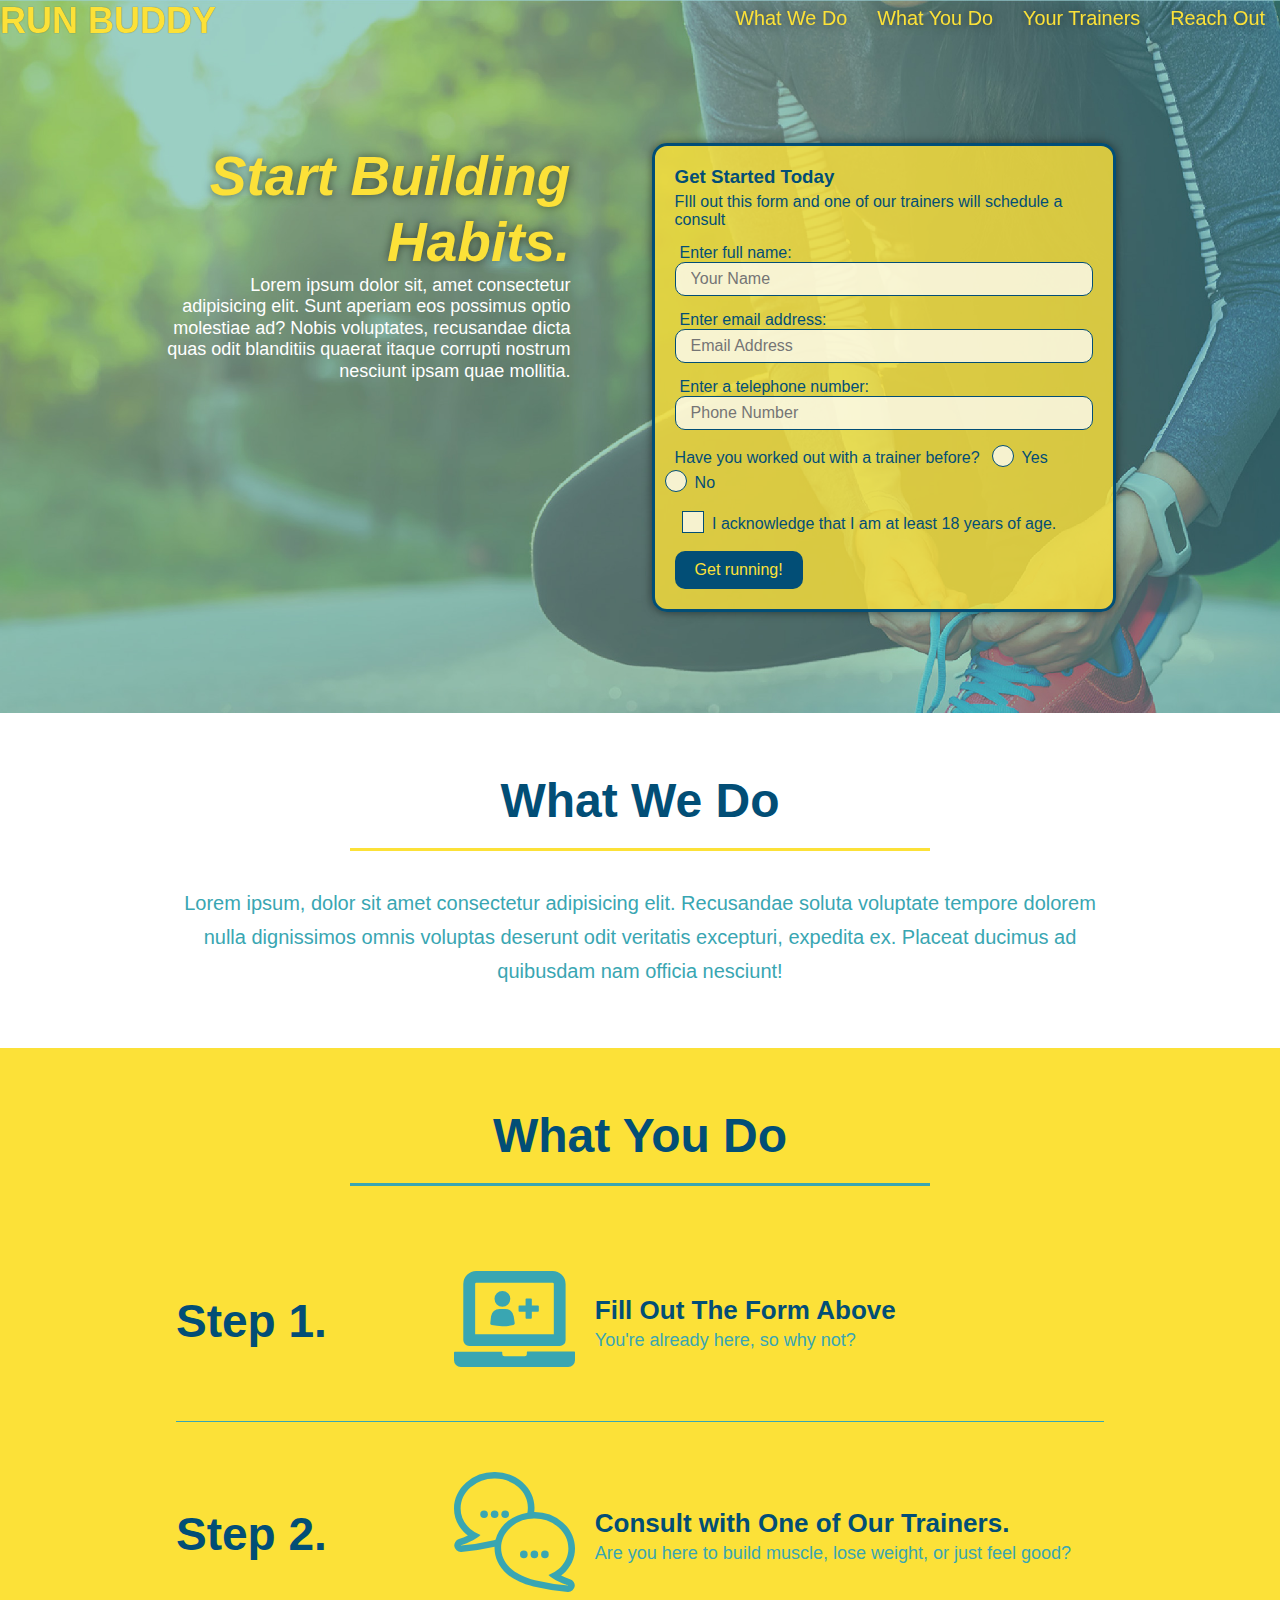
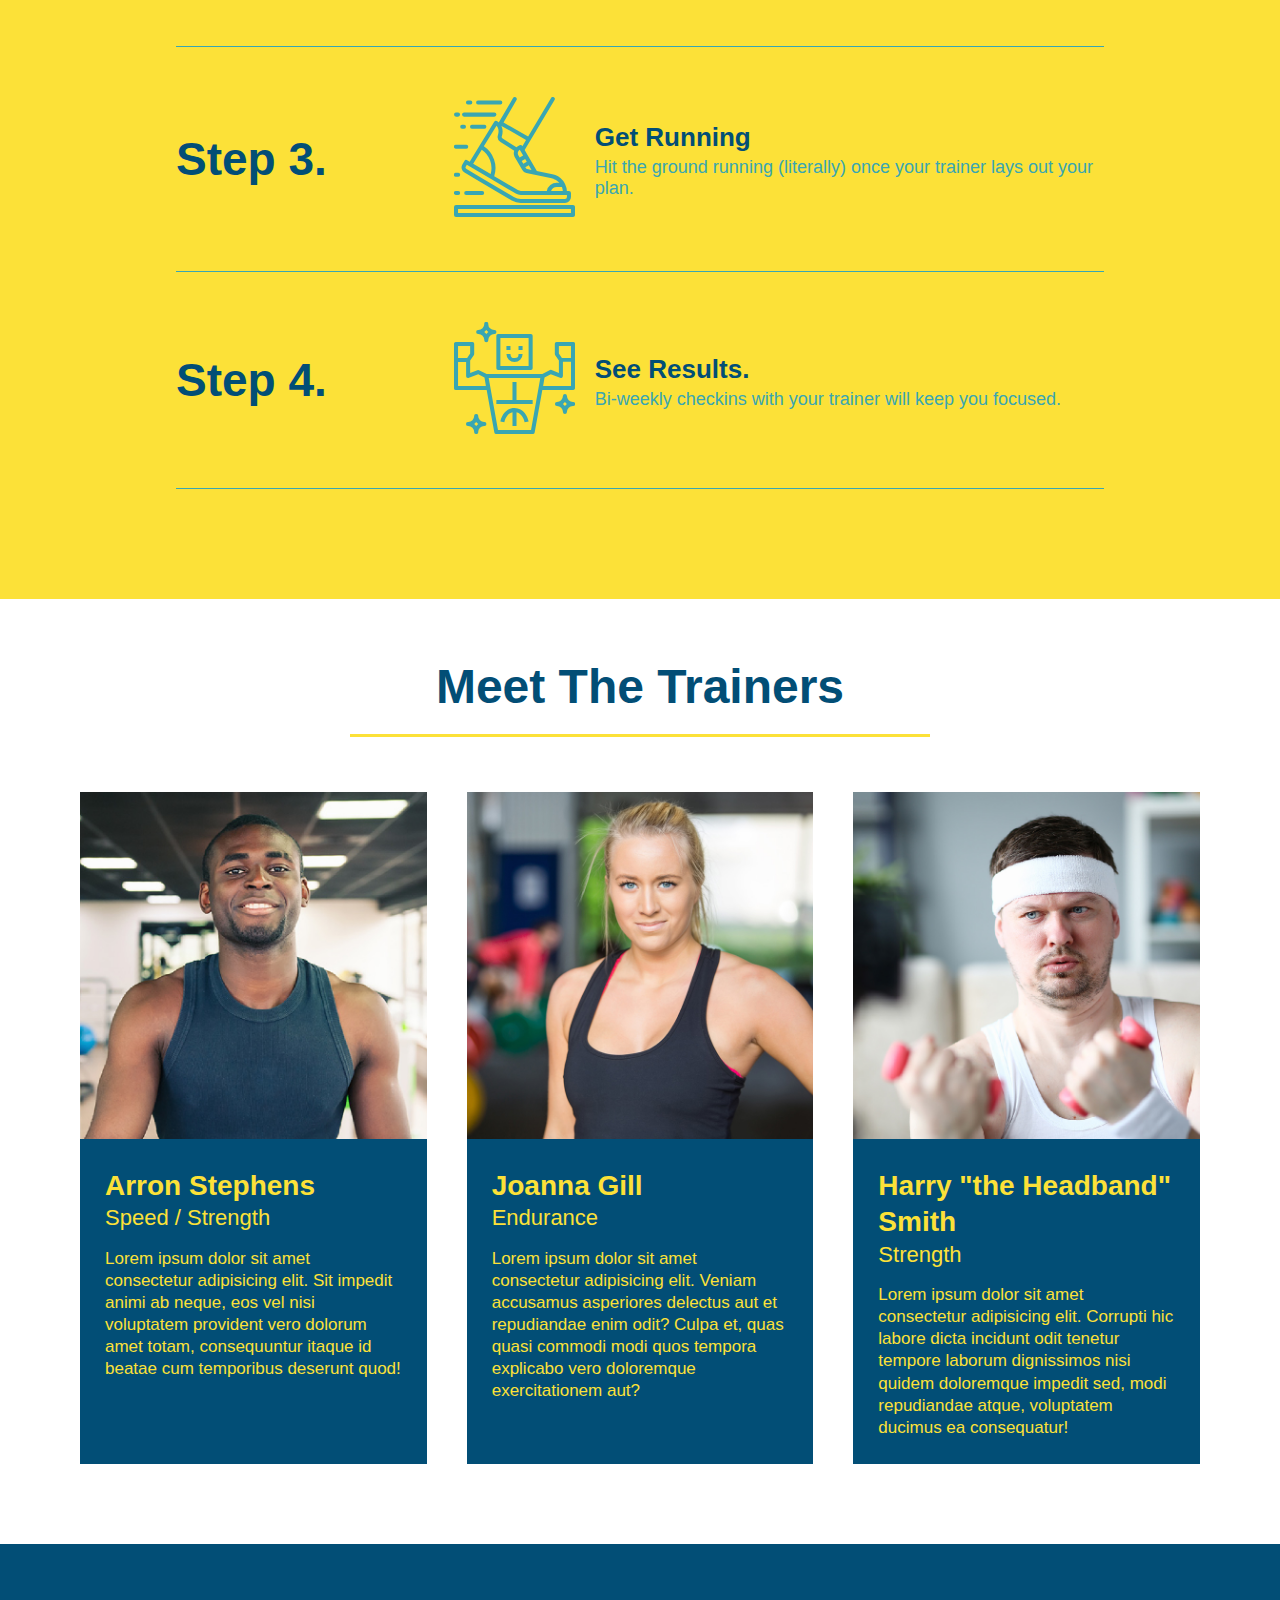
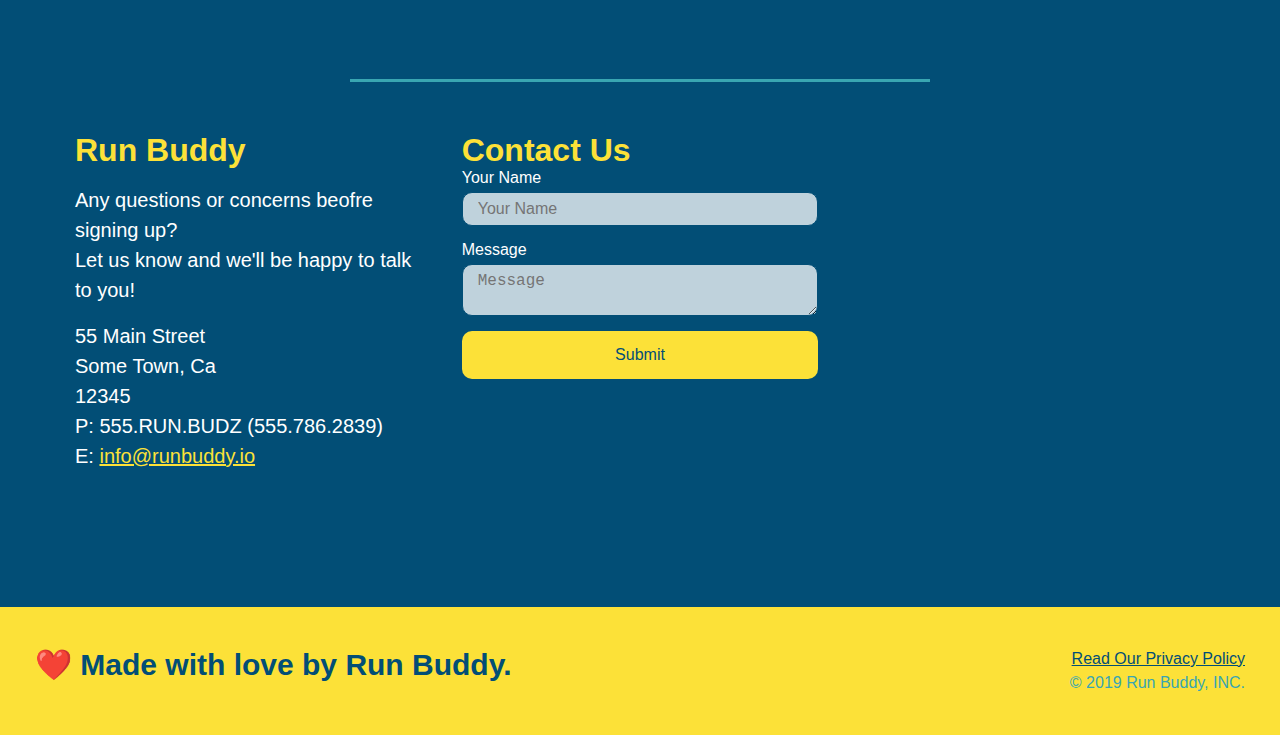
==== commit 6b8db37f: "final css touches" ====
--- a/index.html
+++ b/index.html
@@ -59,17 +59,21 @@
         <!-- Radio elements-->
         <p>
           Have you worked out with a trainer before?
-          <input type="radio" name="trainer-confirm" id="trainer-yes" />
-          <label for="trainer-yes">Yes</label>
-          <input type="radio" name="trainer-confirm" id="trainer-no" />
-          <label for="trainer-no">No</label>
+          <span class="radio-wrapper">
+            <input type="radio" name="trainer-confirm" id="trainer-yes" />
+            <label for="trainer-yes">Yes</label>
+          </span>
+          <span class="radio-wrapper">
+            <input type="radio" name="trainer-confirm" id="trainer-no" />
+            <label for="trainer-no">No</label>
+          </span>
         </p>
         <!-- Acknowledgement input elements-->
         <p>
-          <label for="checkbox" >
-            I acknowledge that I am at least 18 years of age.
-          </label>
-          <input type="checkbox" name="age-confirm" id="checkbox" />            
+          <span class="checkbox-wrapper">
+            <input type="checkbox" name="age-confirm" id="checkbox" />
+            <label for="checkbox">I acknowledge that I am at least 18 years of age.</label>
+          </span>
         </p>
         <button type="submit">
           Get running!
--- a/assets/css/style.css
+++ b/assets/css/style.css
@@ -1,3 +1,8 @@
+:root {
+    --primary-color: #fce138;
+    --secondary-color: #024e76;
+    --tertiary-color: #39a6b2;
+}
 * {
     margin: 0;
     padding: 0;
@@ -7,21 +12,31 @@
 /* apply styles to <header> */
 header {
     padding: 20px 36 px;
-    background-color: #39a6b2;
+    background-color: var(--tertiary-color);
     display: flex;
     justify-content: space-between;
     flex-wrap: wrap;
+    position: -webkit-sticky;
+    position: sticky;
+    top: 0;
+    background-image: url("../images/hero-bg.jpg");
+    background-size: cover;
+    background-position: center;
+    background-attachment: fixed;
+    background-position:  80%;
+    z-index: 9999;
 }
 header h1 {
     font-weight: bold;
     font-size: 36px;
-    color: #fce138;
+    color: var(--primary-color);
     margin: 0;
+    text-shadow: 0 0 1px rgba(0, 0, 0, 0.5);
 }
 
 header a {
     text-decoration: none;
-    color: #fce138;
+    color: var(--primary-color);
 }
 
 header nav {
@@ -40,12 +55,20 @@
     margin: 10px 15px;
     font-weight: lighter;
     font-size: 1.55vw;
+    text-shadow: 0 0 10px rgba(0, 0, 0, 0.5);
+}
+
+header nav ul li a:hover {
+    background: var(--primary-color);
+    color: var(--secondary-color);
+    border-radius: 15px;
+    text-shadow: none;
 }
 
 body {
     /* more on this crazy alphanumerical value in a minute! */
     /* I;m a CSS comment */
-    color: #39a6b2;
+    color: var(--tertiary-color);
     font-family: Helvetica, Arial, sans-serif;
 }
 
@@ -58,6 +81,8 @@
     background-image: url("../images/hero-bg.jpg");
     background-size: cover;
     background-position: center;
+    background-attachment: fixed;
+    background-position: 80%;
     align-items: flex-start;
 }
 
@@ -73,16 +98,19 @@
 .hero-cta h2 {
     font-style: italic;
     font-size: 55px;
-    color: #fce138;
+    color: var(--primary-color);
+    text-shadow: 0 0 10px rgba(0, 0, 0, 0.5);
 }
 
 .hero-form {
-    background-color: #fce138;
+    background-color: rgba(252, 225, 56, 0.8);
     padding: 20px;
-    color: #024e76;
-    border: solid 3px #024e76;
+    color: var(--secondary-color);
+    border: solid 3px var(--secondary-color);
+    border-radius: 15px;
     width: 40%;
     margin: 3.5%;
+    box-shadow: 0 0 10px rgba(0, 0, 0, 0.5);
     
 }
 
@@ -95,26 +123,96 @@
     margin: 5px 0 15px 0;
 }
 
+.hero-form label {
+    margin: 0 5px;
+}
+
+.hero-form button {
+    color: var(--primary-color);
+    background-color: var(--secondary-color);
+    border: none;
+    border-radius: 10px;
+    padding: 10px 20px;
+    font-size: 16px;
+}
+
+.hero-form button:hover {
+    background-color: var(--tertiary-color);
+}
+
+.checkbox-wrapper input, .radio-wrapper input {
+    opacity: 0;
+}
+
+.checkbox-wrapper label, .radio-wrapper label {
+    position: relative;
+    left: 10px;
+    margin: 10px;
+    line-height: 1.6;
+}
+
+.checkbox-wrapper label::before, .radio-wrapper label::before {
+    content: "";
+    height: 20px;
+    width: 20px;
+    background: rgba(255, 255, 255, 0.75);
+    border: 1px solid var(--secondary-color);
+    position: absolute;
+    top: -4px;
+    left: -30px;
+}
+
+.radio-wrapper label::before {
+    border-radius: 50%;
+}
+
+.radio-wrapper label::after {
+    content: "";
+    width: 20px;
+    height: 20px;
+    border-radius: 50%;
+    background: var(--secondary-color);
+    background-image: radial-gradient(circle, var(--tertiary-color), var(--secondary-color));
+    position: absolute;
+    left: -29px;
+    top: -3px;
+}
+
+.checkbox-wrapper label::after {
+    content: "";
+    height: 6px;
+    width: 14px;
+    border-left: 2px solid var(--secondary-color);
+    border-bottom: 2px solid var(--secondary-color);
+    position: absolute;
+    left: -26px;
+    top: 1px;
+    transform: rotate(-58deg);
+}
+
+.checkbox-wrapper input + label::after, .radio-wrapper input + label::after {
+    content: none;
+}
+
+.checkbox-wrapper input:checked + label::after, .radio-wrapper input:checked + label::after {
+    content: "";
+}
+
 .form-input {
-    border: 1px solid #024e76;
+    border: 1px solid var(--secondary-color);
+    border-radius: 10px;
     display: block;
     padding: 7px 15px;
     font-size: 16px;
-    color: #024e76;
+    color: var(--secondary-color);
     width: 100%;
     margin-bottom: 15px;
-}
-
-.hero-form label {
-    margin: 0 5px;
-}
-
-.hero-form button {
-    color: #fce138;
-    background-color: #024e76;
-    border: none;
-    padding: 10px 20px;
-    font-size: 16px;
+    background-color: rgba(255, 255, 255, 0.75);
+}
+
+.form-input:focus {
+    background-color: rgba(255, 255, 255, 1);
+    outline: none;
 }
 /* Hero Style End */
 
@@ -122,7 +220,7 @@
 
 .intro p {
     line-height: 1.7;
-    color: #39a6b2;
+    color: var(--tertiary-color);
     width: 80%;
     font-size: 20px;
     /* add this alongside your other declarations */
@@ -132,7 +230,7 @@
 
 .section-title {
     font-size: 48px;
-    color: #024e76;
+    color: var(--secondary-color);
     padding-bottom: 20px;
     text-align: center;
     margin: 0 auto 35px auto;
@@ -141,37 +239,40 @@
 }
 
 .primary-border {
-    border-color: #fce138;
+    border-color: var(--primary-color);
 }
 
 .secondary-border {
-    border-color: #39a6b2;
+    border-color: var(--tertiary-color);
 }
 /* Steps section */
 .step {
     margin: 50px auto;
     padding-bottom: 50px;
     width: 80%;
-    border-bottom: 1px solid #39a6b2;
     display: flex;
     flex-wrap: wrap;
     align-items: center;
     justify-content: space-between;
 }
 
+.step:not(last-child) {
+    border-bottom: 1px solid var(--tertiary-color);
+}
+
 .steps {
    
-    background: #fce138;
+    background: var(--primary-color);
 }
 
 .step h3 {
-    color:  #024e76;
+    color:  var(--secondary-color);
     font-size: 46px;
     flex: 1 30%;    
 }
 
 .step-text p {
-    color: #39a6b2;
+    color: var(--tertiary-color);
     font-size: 18px;
 }
 
@@ -184,7 +285,7 @@
 .step-text h4 {
     font-size: 26px;
     line-height: 1.5;
-    color: #024e76;
+    color: var(--secondary-color);
 }
 
 .step-img {
@@ -211,8 +312,8 @@
 
 .trainer {
     margin: 20px;
-    background: #024e76;
-    color: #fce138;
+    background: var(--secondary-color);
+    color: var(--primary-color);
     flex: 1;
 }
 
@@ -243,7 +344,7 @@
 /* Reach out Styles Start */
 .contact {
     
-    background: #024e76;
+    background: var(--secondary-color);
 }
 
 .contact-info {
@@ -264,7 +365,7 @@
 }
 
 .contact-info h3 {
-    color: #fce138;
+    color: var(--primary-color);
     font-size: 32px;
 }
 
@@ -276,34 +377,47 @@
 }
 
 .contact-form input, .contact-form textarea {
-    border: 1px solid #024e76;
+    border: 1px solid var(--secondary-color);
+    border-radius: 10px;
     display: block;
     padding: 7px 15px;
     font-size: 16px;
-    color: #024e76;
+    color: var(--secondary-color);
     width: 100%;
     margin-bottom: 15px;
     margin-top: 5px;
+    background-color: rgba(255, 255, 255, 0.75);
+}
+
+.contact-form input:focus, .contact-form textarea:focus {
+    background-color: rgba(255, 255, 255, 1);
+    outline: none;
 }
 
 .contact-form button {
     width: 100%;
     border: none;
-    background: #fce138;
-    color: #024e76;
+    border-radius: 10px;
+    background: var(--primary-color);
+    color: var(--secondary-color);
     text-align: center;
     padding: 15px 0;
     font-size: 16px;
 }
+
+.contact-from button:hover {
+    color: var(--primary-color);
+    background: var(--tertiary-color);
+}
 .contact-info a {
-    color:  #fce138;
+    color:  var(--primary-color);
 }
 
 /* Reach out Styles End */
 
 /* Footer Style start */
 footer {   
-    background: #fce138;
+    background: var(--primary-color);
     width: 100%;
     padding: 40px 35px;
     display: flex;
@@ -312,7 +426,7 @@
 }
 
 footer h2 {
-    color: #024e76;
+    color: var(--secondary-color);
     font-size: 30px;
     margin: 0;
 }
@@ -323,7 +437,7 @@
 }
 
 footer a {
-    color: #024e76;
+    color: var(--secondary-color);
 }
 /* Footer Style end */
 section {
@@ -348,6 +462,7 @@
    header {
        padding-bottom: 0;
        justify-content: center;
+       position: relative;
    }
 
    header h1 {
